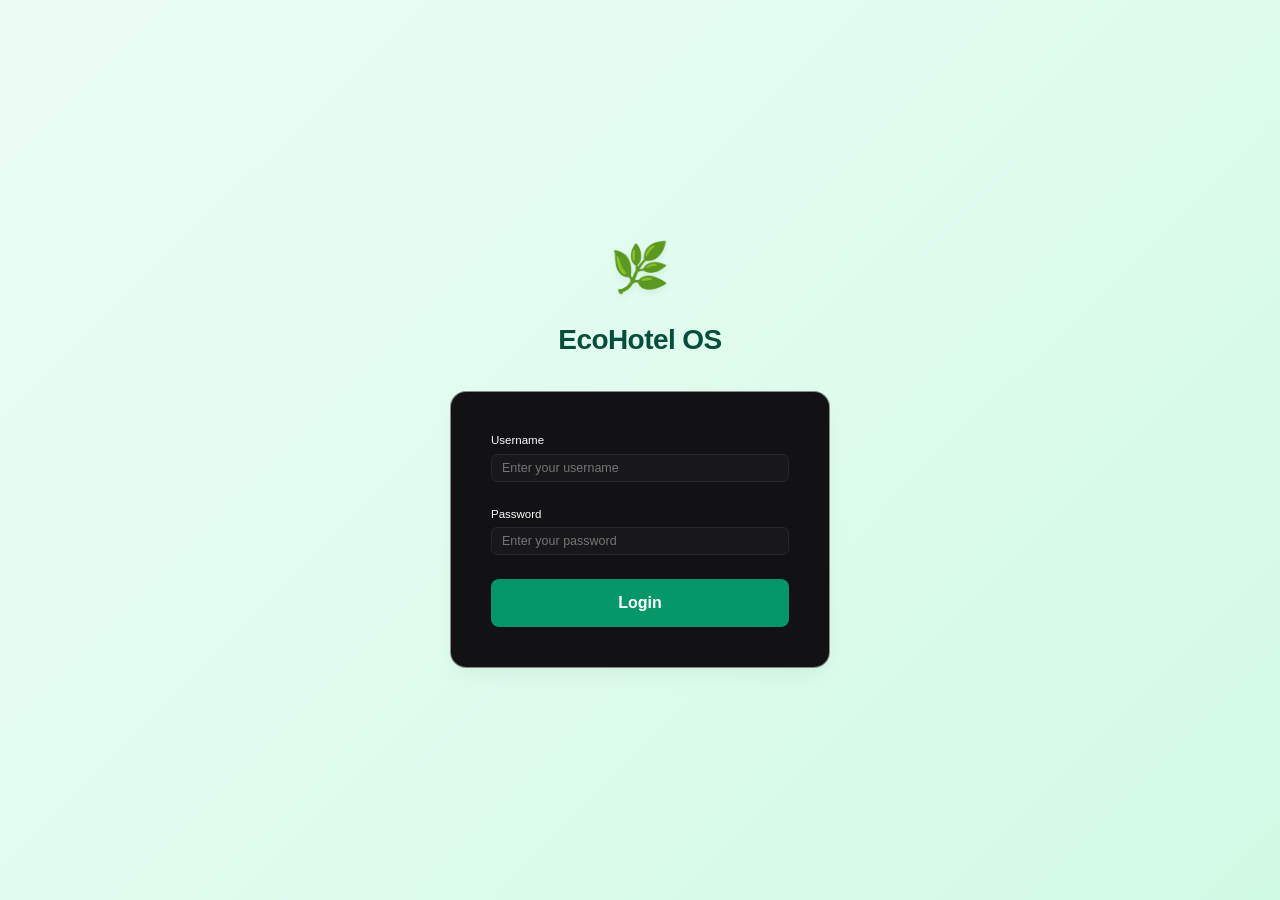
==== login.html @ 1adf992f "Add login page Username and password at initialData.js" ====
<!DOCTYPE html>
<html lang="en">
<head>
  <meta charset="UTF-8">
  <title>Login - EcoHotel OS</title>
  <meta name="viewport" content="width=device-width, initial-scale=1.0">
  <link rel="stylesheet" href="css/style.css">
  <style>
    body {
      display: flex;
      justify-content: center;
      align-items: center;
      height: 100vh;
      margin: 0;
      background: linear-gradient(135deg, #ecfdf5 0%, #d1fae5 100%);
      font-family: 'Inter', sans-serif;
    }
    .login-container {
      width: 100%;
      max-width: 420px;
      padding: 20px;
    }
    .login-header {
      text-align: center;
      margin-bottom: 30px;
    }
    .login-header .logo-icon {
      font-size: 48px;
      margin-bottom: 15px;
      display: inline-block;
      text-shadow: 0 4px 6px rgba(0,0,0,0.05);
    }
    .login-header h1 {
      font-size: 28px;
      font-weight: 700;
      color: #064e3b;
      margin-bottom: 8px;
      letter-spacing: -0.02em;
    }
    .login-header p {
      color: #047857;
      font-size: 15px;
      font-weight: 500;
    }
    .login-card {
      background: var(--bg-card, #ffffff);
      padding: 40px;
      border-radius: 16px;
      box-shadow: 0 10px 25px -5px rgba(0, 0, 0, 0.05), 0 8px 10px -6px rgba(0, 0, 0, 0.01);
      border: 1px solid rgba(255,255,255,0.5);
    }
    .form-group {
      margin-bottom: 24px;
    }
    .btn-login {
      height: 48px;
      font-size: 16px;
      font-weight: 600;
      border-radius: 8px;
      background: #059669;
      color: white;
      border: none;
      width: 100%;
      cursor: pointer;
      transition: background 0.2s;
    }
    .btn-login:hover {
      background: #047857;
    }
  </style>
</head>
<body>
  <div class="login-container">
    <div class="login-header">
      <div class="logo-icon">🌿</div>
      <h1>EcoHotel OS</h1>
    </div>
    <div class="login-card">
      <form id="login-form">
        <div class="form-group">
          <label class="form-label">Username</label>
          <input type="text" id="username" class="form-input" required placeholder="Enter your username">
        </div>
        <div class="form-group">
          <label class="form-label">Password</label>
          <input type="password" id="password" class="form-input" required placeholder="Enter your password">
        </div>
        <div id="error-msg" class="text-danger" style="margin-bottom: 15px; display: none;">Invalid credentials.</div>
        <button type="submit" class="btn-login">Login</button>
      </form>
    </div>
  </div>

  <script type="module">
    import { db } from './js/db/storage.js';

    document.getElementById('login-form').addEventListener('submit', (e) => {
      e.preventDefault();
      const userVal = document.getElementById('username').value.trim();
      const passVal = document.getElementById('password').value.trim();
      
      let users = db.get('users');
      
      // Fallback if browser cached the old initialData.js missing the users array
      if (!users || users.length === 0) {
        users = [
          { id: "USR-100", username: "admin", password: "password123", name: "Sarah Chen", role: "Operations Director", department: "Executive Board", avatar: "SC" },
          { id: "USR-101", username: "exec", password: "password123", name: "Kar Hang", role: "Sustainability Executive", department: "Executive Board", avatar: "KH" },
          { id: "USR-102", username: "tech", password: "password123", name: "Zhen Bang", role: "Tech Lead", department: "IT", avatar: "ZB" },
          { id: "USR-103", username: "fac", password: "password123", name: "Wan Ching", role: "Facilities Manager", department: "Engineering", avatar: "WC" },
          { id: "USR-104", username: "chef", password: "password123", name: "Sze Ping", role: "Head Chef", department: "F&B", avatar: "SP" },
          { id: "USR-105", username: "guest", password: "password123", name: "Simon Wong", role: "Guest", department: "Guest", avatar: "SW" }
        ];
      }
      
      const foundUser = users.find(u => u.username.toLowerCase() === userVal.toLowerCase() && u.password === passVal);

      if (foundUser) {
        localStorage.setItem('eco_session', foundUser.id);
        window.location.href = 'index.html';
      } else {
        document.getElementById('error-msg').style.display = 'block';
      }
    });
  </script>
</body>
</html>
---- css/style.css ----
/* ==========================================================================
   EcoHotel OS - Ultra-Minimalist Design System
   Aesthetic: Clean Swiss / Nordic Minimalist, High Legibility, Crisp Hairline Borders,
   Understated Typography, Ample Whitespace, Muted Semantic Accents.
   ========================================================================== */

:root {
  /* Light Minimalist Palette (Default) */
  --bg-app: #f9fafb;
  --bg-surface: #ffffff;
  --bg-card: #ffffff;
  --bg-card-hover: #f9fafb;
  --bg-card-subtle: #f4f4f5;
  --bg-input: #ffffff;
  --bg-glass: rgba(255, 255, 255, 0.95);
  
  --border-subtle: #e4e4e7;
  --border-medium: #d4d4d8;
  --border-focus: #18181b;
  --border-glass: #e4e4e7;
  
  --text-main: #18181b;
  --text-muted: #71717a;
  --text-light: #a1a1aa;
  --text-white: #ffffff;
  
  /* Muted Elegant Accents */
  --primary: #059669;          /* Minimal Forest Green */
  --primary-light: #ecfdf5;
  --primary-hover: #047857;
  
  --secondary: #0284c7;        /* Clean Slate Blue */
  --secondary-light: #f0f9ff;
  
  --warning: #d97706;          /* Muted Amber */
  --warning-light: #fffbeb;
  
  --danger: #e11d48;           /* Clean Rose Red */
  --danger-light: #fff1f2;
  
  --shadow-sm: 0 1px 2px 0 rgba(0, 0, 0, 0.03);
  --shadow-md: 0 1px 3px 0 rgba(0, 0, 0, 0.05), 0 1px 2px -1px rgba(0, 0, 0, 0.05);
  --shadow-lg: 0 4px 6px -1px rgba(0, 0, 0, 0.07), 0 2px 4px -2px rgba(0, 0, 0, 0.05);
  
  --radius-sm: 4px;
  --radius-md: 6px;
  --radius-lg: 8px;
  --radius-xl: 12px;
  --radius-full: 9999px;
  
  --font-family: 'Inter', -apple-system, BlinkMacSystemFont, "Segoe UI", Roboto, sans-serif;
  --font-mono: 'JetBrains Mono', ui-monospace, monospace;
}

/* Dark Minimalist Palette */
body:not(.theme-light), body.theme-dark {
  --bg-app: #09090b;
  --bg-surface: #121215;
  --bg-card: #121215;
  --bg-card-hover: #18181b;
  --bg-card-subtle: #18181b;
  --bg-input: #18181b;
  --bg-glass: rgba(18, 18, 21, 0.95);
  
  --border-subtle: #27272a;
  --border-medium: #3f3f46;
  --border-focus: #10b981;
  --border-glass: #27272a;
  
  --text-main: #fafafa;
  --text-muted: #a1a1aa;
  --text-light: #71717a;
  --text-white: #ffffff;
  
  --primary: #10b981;
  --primary-light: rgba(16, 185, 129, 0.12);
  --primary-hover: #059669;
  
  --secondary: #38bdf8;
  --secondary-light: rgba(56, 189, 248, 0.12);
  
  --warning: #fbbf24;
  --warning-light: rgba(251, 191, 36, 0.12);
  
  --danger: #fb7185;
  --danger-light: rgba(251, 113, 133, 0.12);
  
  --shadow-sm: 0 1px 2px rgba(0, 0, 0, 0.4);
  --shadow-md: 0 2px 4px rgba(0, 0, 0, 0.5);
  --shadow-lg: 0 4px 8px rgba(0, 0, 0, 0.6);
}

/* Base Reset */
*, *::before, *::after {
  box-sizing: border-box;
  margin: 0;
  padding: 0;
}

body {
  font-family: var(--font-family);
  background-color: var(--bg-app);
  color: var(--text-main);
  line-height: 1.5;
  font-size: 13.5px;
  -webkit-font-smoothing: antialiased;
  transition: background-color 0.2s ease, color 0.2s ease;
}

/* Clean Minimal Scrollbar */
::-webkit-scrollbar {
  width: 6px;
  height: 6px;
}
::-webkit-scrollbar-track {
  background: transparent;
}
::-webkit-scrollbar-thumb {
  background: var(--border-medium);
  border-radius: 3px;
}
::-webkit-scrollbar-thumb:hover {
  background: var(--text-muted);
}

/* Typography */
h1, h2, h3, h4, h5, h6 {
  font-weight: 600;
  color: var(--text-main);
  letter-spacing: -0.015em;
}

.text-primary { color: var(--primary) !important; }
.text-success { color: var(--primary) !important; }
.text-danger { color: var(--danger) !important; }
.text-warning { color: var(--warning) !important; }
.text-muted { color: var(--text-muted) !important; }
.font-bold { font-weight: 600; }
.font-lg { font-size: 15px; }
.font-mono { font-family: var(--font-mono); }
.strike { text-decoration: line-through; opacity: 0.5; }
.text-center { text-align: center; }

code {
  font-family: var(--font-mono);
  font-size: 11.5px;
  background: var(--bg-card-subtle);
  padding: 2px 5px;
  border-radius: var(--radius-sm);
  color: var(--text-main);
  border: 1px solid var(--border-subtle);
}

/* Header & Shell Navigation */
.app-header {
  background: var(--bg-surface);
  border-bottom: 1px solid var(--border-subtle);
  height: 56px;
  padding: 0 20px;
  display: flex;
  align-items: center;
  justify-content: space-between;
  position: sticky;
  top: 0;
  z-index: 50;
}

.header-left {
  display: flex;
  align-items: center;
  gap: 14px;
}

.brand-logo {
  display: flex;
  align-items: center;
  gap: 8px;
  cursor: pointer;
}

.logo-mark {
  font-size: 16px;
  background: var(--bg-card-subtle);
  width: 30px;
  height: 30px;
  display: flex;
  align-items: center;
  justify-content: center;
  border-radius: var(--radius-sm);
  border: 1px solid var(--border-subtle);
}

.brand-name {
  font-weight: 700;
  font-size: 14px;
  color: var(--text-main);
  line-height: 1.1;
  letter-spacing: -0.02em;
}

.brand-sub {
  font-size: 9.5px;
  font-weight: 600;
  color: var(--text-muted);
  text-transform: uppercase;
  letter-spacing: 0.05em;
}

.hotel-pill {
  display: flex;
  align-items: center;
  gap: 6px;
  background: var(--bg-card-subtle);
  padding: 4px 10px;
  border-radius: var(--radius-full);
  font-size: 11.5px;
  color: var(--text-muted);
  border: 1px solid var(--border-subtle);
}

.hotel-dot {
  width: 6px;
  height: 6px;
  background-color: var(--primary);
  border-radius: 50%;
}

.sim-clock-pill {
  display: flex;
  align-items: center;
  gap: 6px;
  background: var(--bg-card-subtle);
  padding: 3px 8px;
  border-radius: var(--radius-sm);
  border: 1px solid var(--border-subtle);
  font-size: 11.5px;
  font-family: var(--font-mono);
  color: var(--text-muted);
}

.sim-controls {
  display: flex;
  align-items: center;
  gap: 3px;
}

.sim-btn {
  background: var(--bg-surface);
  border: 1px solid var(--border-subtle);
  color: var(--text-muted);
  padding: 1px 5px;
  border-radius: var(--radius-sm);
  font-size: 9.5px;
  cursor: pointer;
  transition: all 0.15s;
}

.sim-btn:hover, .sim-btn.active {
  background: var(--text-main);
  border-color: var(--text-main);
  color: var(--bg-surface);
}

.header-right {
  display: flex;
  align-items: center;
  gap: 10px;
}

.role-selector-wrap {
  display: flex;
  align-items: center;
  gap: 6px;
}

.role-label {
  font-size: 11.5px;
  color: var(--text-muted);
}

.nav-alert-pill {
  display: flex;
  align-items: center;
  gap: 5px;
  background: var(--bg-card-subtle);
  border: 1px solid var(--border-subtle);
  padding: 4px 10px;
  border-radius: var(--radius-full);
  font-size: 11.5px;
  font-weight: 500;
  color: var(--text-muted);
  cursor: pointer;
  transition: all 0.15s;
}

.nav-alert-pill.has-alerts {
  background: var(--warning-light);
  border-color: var(--warning);
  color: var(--warning);
}

.theme-toggle-btn {
  background: var(--bg-card-subtle);
  border: 1px solid var(--border-subtle);
  color: var(--text-main);
  width: 30px;
  height: 30px;
  border-radius: var(--radius-sm);
  display: flex;
  align-items: center;
  justify-content: center;
  cursor: pointer;
  transition: all 0.15s;
  font-size: 13px;
}

.theme-toggle-btn:hover {
  background: var(--border-subtle);
}

/* Minimal Main Navigation Tab Bar */
.main-navbar {
  background: var(--bg-surface);
  border-bottom: 1px solid var(--border-subtle);
  padding: 0 20px;
  position: sticky;
  top: 56px;
  z-index: 40;
}

.nav-tabs-container {
  display: flex;
  gap: 4px;
  overflow-x: auto;
  scrollbar-width: none;
}
.nav-tabs-container::-webkit-scrollbar {
  display: none;
}

.nav-tab {
  background: transparent;
  border: none;
  border-bottom: 2px solid transparent;
  padding: 10px 14px;
  color: var(--text-muted);
  display: flex;
  align-items: center;
  gap: 8px;
  cursor: pointer;
  transition: all 0.15s;
  white-space: nowrap;
  font-size: 12.5px;
  font-weight: 500;
}

.nav-tab:hover {
  color: var(--text-main);
}

.nav-tab.active {
  color: var(--primary);
  border-bottom-color: var(--primary);
  font-weight: 600;
}

.tab-icon {
  font-size: 14px;
}

.tab-pic {
  font-size: 9.5px;
  background: var(--bg-card-subtle);
  padding: 1px 5px;
  border-radius: var(--radius-sm);
  color: var(--text-muted);
  border: 1px solid var(--border-subtle);
}

.nav-tab.active .tab-pic {
  background: var(--primary-light);
  color: var(--primary);
  border-color: transparent;
}

/* Main Layout & Minimal Cards */
.main-content {
  padding: 20px;
  max-width: 1440px;
  margin: 0 auto;
}

.module-view {
  display: flex;
  flex-direction: column;
  gap: 16px;
}

.view-header {
  display: flex;
  align-items: center;
  justify-content: space-between;
  flex-wrap: wrap;
  gap: 12px;
}

.view-title {
  font-size: 20px;
  font-weight: 700;
  color: var(--text-main);
  letter-spacing: -0.02em;
  margin: 2px 0;
}

.view-subtitle {
  font-size: 12px;
  color: var(--text-muted);
}

.header-actions {
  display: flex;
  align-items: center;
  gap: 8px;
  flex-wrap: wrap;
}

/* Grid System */
.grid {
  display: grid;
  gap: 14px;
}
.grid-2 { grid-template-columns: repeat(2, 1fr); }
.grid-3 { grid-template-columns: repeat(3, 1fr); }
.grid-4 { grid-template-columns: repeat(4, 1fr); }

@media (max-width: 1024px) {
  .grid-4 { grid-template-columns: repeat(2, 1fr); }
  .grid-3 { grid-template-columns: repeat(1, 1fr); }
}
@media (max-width: 768px) {
  .grid-2, .grid-4 { grid-template-columns: 1fr; }
}

/* Minimal Cards */
.card {
  background: var(--bg-card);
  border: 1px solid var(--border-subtle);
  border-radius: var(--radius-md);
  padding: 16px;
  box-shadow: var(--shadow-sm);
  display: flex;
  flex-direction: column;
}

.card-header {
  display: flex;
  align-items: flex-start;
  justify-content: space-between;
  margin-bottom: 12px;
  gap: 10px;
}

.card-title {
  font-size: 13.5px;
  font-weight: 600;
  color: var(--text-main);
}

.card-subtitle {
  font-size: 11.5px;
  color: var(--text-muted);
  margin-top: 1px;
}

/* KPI Cards - Clean & Understated */
.kpi-card {
  border: 1px solid var(--border-subtle);
}

.kpi-header {
  display: flex;
  align-items: center;
  justify-content: space-between;
  margin-bottom: 6px;
}

.kpi-label {
  font-size: 11px;
  font-weight: 600;
  text-transform: uppercase;
  color: var(--text-muted);
  letter-spacing: 0.04em;
}

.kpi-body {
  margin-bottom: 6px;
}

.kpi-value-lg {
  font-size: 24px;
  font-weight: 700;
  color: var(--text-main);
  line-height: 1.1;
  letter-spacing: -0.02em;
}

.kpi-unit {
  font-size: 12px;
  font-weight: 400;
  color: var(--text-muted);
}

.kpi-score-main {
  font-size: 30px;
  font-weight: 800;
  color: var(--primary);
  line-height: 1;
}

.kpi-score-denom {
  font-size: 14px;
  color: var(--text-muted);
  font-weight: 500;
}

.kpi-grade-text {
  font-size: 11.5px;
  font-weight: 600;
  color: var(--primary);
  margin-top: 2px;
}

.kpi-desc {
  font-size: 11.5px;
  color: var(--text-muted);
  margin-top: 2px;
}

.kpi-subtext {
  font-size: 10.5px;
  margin-top: auto;
}

/* Minimal Progress Bar */
.progress-bar-wrap {
  width: 100%;
  height: 4px;
  background: var(--bg-card-subtle);
  border-radius: var(--radius-full);
  overflow: hidden;
  margin-top: 6px;
}

.progress-bar {
  height: 100%;
  background: var(--primary);
  border-radius: var(--radius-full);
  transition: width 0.4s ease;
}

/* Clean Badges & Pills */
.badge {
  display: inline-flex;
  align-items: center;
  gap: 3px;
  padding: 2px 6px;
  border-radius: var(--radius-sm);
  font-size: 10.5px;
  font-weight: 500;
  line-height: 1.2;
}

.badge-primary { background: var(--primary-light); color: var(--primary); border: 1px solid transparent; }
.badge-secondary { background: var(--bg-card-subtle); color: var(--text-muted); border: 1px solid var(--border-subtle); }
.badge-success { background: var(--primary-light); color: var(--primary); }
.badge-warning { background: var(--warning-light); color: var(--warning); }
.badge-danger { background: var(--danger-light); color: var(--danger); }
.badge-info { background: var(--secondary-light); color: var(--secondary); }

/* Status Pills */
.status-pill {
  display: inline-flex;
  align-items: center;
  padding: 2px 7px;
  border-radius: var(--radius-sm);
  font-size: 11px;
  font-weight: 500;
}

.pill-skipped { background: var(--primary-light); color: var(--primary); }
.pill-active { background: var(--secondary-light); color: var(--secondary); }
.pill-light { background: var(--bg-card-subtle); color: var(--text-muted); }
.pill-assigned { background: var(--warning-light); color: var(--warning); }
.pill-progress { background: var(--secondary-light); color: var(--secondary); }
.pill-completed { background: var(--primary-light); color: var(--primary); }

.score-pill {
  padding: 2px 6px;
  border-radius: var(--radius-sm);
  font-weight: 600;
  font-size: 11.5px;
}
.pill-high { background: var(--primary-light); color: var(--primary); }
.pill-mid { background: var(--secondary-light); color: var(--secondary); }
.pill-low { background: var(--warning-light); color: var(--warning); }

/* Minimalist Clean Buttons */
.btn {
  display: inline-flex;
  align-items: center;
  justify-content: center;
  gap: 6px;
  padding: 6px 12px;
  border-radius: var(--radius-md);
  font-size: 12.5px;
  font-weight: 500;
  font-family: inherit;
  cursor: pointer;
  transition: all 0.15s ease;
  border: 1px solid transparent;
  text-decoration: none;
  line-height: 1.3;
}

.btn:active {
  transform: scale(0.98);
}

.btn-primary {
  background: var(--text-main);
  color: var(--bg-surface);
  border-color: var(--text-main);
}
.btn-primary:hover {
  opacity: 0.9;
}

.btn-secondary {
  background: var(--bg-card-subtle);
  color: var(--text-main);
  border-color: var(--border-subtle);
}
.btn-secondary:hover {
  background: var(--border-subtle);
}

.btn-outline {
  background: transparent;
  border-color: var(--border-medium);
  color: var(--text-main);
}
.btn-outline:hover {
  background: var(--bg-card-subtle);
  border-color: var(--text-main);
}

.btn-danger {
  background: var(--danger);
  color: #ffffff;
}
.btn-danger:hover {
  opacity: 0.9;
}

.btn-success {
  background: var(--primary);
  color: #ffffff;
}

.btn-xs {
  padding: 3px 6px;
  font-size: 11px;
  border-radius: var(--radius-sm);
}

.btn-sm {
  padding: 5px 10px;
  font-size: 12px;
}

.btn-block {
  width: 100%;
}

.btn-group-xs {
  display: flex;
  gap: 4px;
}

/* Minimal Forms & Inputs */
.form-group {
  margin-bottom: 12px;
  display: flex;
  flex-direction: column;
  gap: 4px;
}

.form-label {
  font-size: 11.5px;
  font-weight: 500;
  color: var(--text-main);
}

.form-input {
  background: var(--bg-input);
  border: 1px solid var(--border-subtle);
  border-radius: var(--radius-md);
  padding: 6px 10px;
  font-size: 12.5px;
  font-family: inherit;
  color: var(--text-main);
  transition: border-color 0.15s;
  outline: none;
  width: 100%;
}

.form-input:focus {
  border-color: var(--border-focus);
}

.form-input-sm {
  padding: 4px 8px;
  font-size: 11.5px;
}

.form-help {
  font-size: 10.5px;
  color: var(--text-muted);
}

.checkbox-label {
  display: flex;
  align-items: flex-start;
  gap: 6px;
  cursor: pointer;
  font-size: 12px;
}

/* Minimalist Tables */
.table-responsive {
  width: 100%;
  overflow-x: auto;
}

.data-table {
  width: 100%;
  border-collapse: collapse;
  text-align: left;
  font-size: 12.5px;
}

.data-table th {
  background: var(--bg-surface);
  padding: 8px 10px;
  font-size: 10.5px;
  font-weight: 600;
  text-transform: uppercase;
  letter-spacing: 0.03em;
  color: var(--text-muted);
  border-bottom: 1px solid var(--border-subtle);
  white-space: nowrap;
}

.data-table td {
  padding: 9px 10px;
  border-bottom: 1px solid var(--border-subtle);
  color: var(--text-main);
  vertical-align: middle;
}

.data-table tbody tr:hover {
  background: var(--bg-card-subtle);
}

.row-opted-out {
  opacity: 0.85;
}

/* Minimal Tab Pills */
.tab-pills {
  display: flex;
  gap: 2px;
  background: var(--bg-card-subtle);
  padding: 2px;
  border-radius: var(--radius-md);
  border: 1px solid var(--border-subtle);
}

.tab-btn {
  background: transparent;
  border: none;
  padding: 4px 8px;
  border-radius: var(--radius-sm);
  font-size: 11.5px;
  font-weight: 500;
  color: var(--text-muted);
  cursor: pointer;
  transition: all 0.15s;
}

.tab-btn:hover {
  color: var(--text-main);
}

.tab-btn.active {
  background: var(--bg-surface);
  color: var(--text-main);
  font-weight: 600;
  box-shadow: var(--shadow-sm);
}

/* Clean Alert Banners */
.alert-banner {
  display: flex;
  align-items: flex-start;
  gap: 10px;
  padding: 10px 14px;
  border-radius: var(--radius-md);
  border: 1px solid transparent;
  margin-bottom: 8px;
  font-size: 12.5px;
}

.alert-warning-strip {
  background: var(--warning-light);
  border-color: var(--warning);
  color: var(--warning);
}

.alert-tag {
  display: inline-block;
  background: var(--bg-surface);
  border: 1px solid var(--border-subtle);
  padding: 1px 5px;
  border-radius: var(--radius-sm);
  margin-right: 4px;
  font-size: 11px;
  font-weight: 600;
}

.alert-action-text {
  font-size: 11.5px;
  margin-top: 2px;
  color: var(--text-main);
}

/* Minimal Heatmap List */
.heatmap-list {
  display: flex;
  flex-direction: column;
  gap: 6px;
}

.heatmap-item {
  display: flex;
  align-items: center;
  justify-content: space-between;
  padding: 10px 12px;
  border-radius: var(--radius-md);
  background: var(--bg-card-subtle);
  border: 1px solid var(--border-subtle);
}

.heatmap-title-row {
  display: flex;
  align-items: center;
  gap: 6px;
  margin-bottom: 2px;
}

.heatmap-dept {
  font-weight: 600;
  font-size: 12.5px;
  color: var(--text-main);
}

.heatmap-meta {
  font-size: 10.5px;
  color: var(--text-muted);
}

.heatmap-metric-block {
  text-align: right;
}

.heatmap-val {
  font-weight: 600;
  font-size: 12.5px;
  color: var(--text-main);
}

.heatmap-variance {
  font-size: 10.5px;
  font-weight: 500;
}

/* Audit Stream */
.audit-stream {
  display: flex;
  flex-direction: column;
  gap: 8px;
  max-height: 380px;
  overflow-y: auto;
}

.audit-entry {
  display: flex;
  gap: 10px;
  padding: 8px 10px;
  border-radius: var(--radius-md);
  background: var(--bg-card-subtle);
  border: 1px solid var(--border-subtle);
}

.audit-icon {
  width: 22px;
  height: 22px;
  border-radius: var(--radius-sm);
  background: var(--bg-surface);
  border: 1px solid var(--border-subtle);
  color: var(--text-main);
  display: flex;
  align-items: center;
  justify-content: center;
  flex-shrink: 0;
  font-size: 11px;
}

.audit-content {
  flex: 1;
}

.audit-top {
  display: flex;
  align-items: center;
  justify-content: space-between;
  margin-bottom: 1px;
}

.audit-desc {
  font-size: 11.5px;
}

.audit-diff {
  font-weight: 600;
}

.audit-reason {
  font-size: 10.5px;
  margin-top: 2px;
}

/* Minimal PWA Phone Frame */
.pwa-split-layout {
  align-items: flex-start;
}

.mobile-phone-frame-wrap {
  display: flex;
  justify-content: center;
  position: sticky;
  top: 80px;
}

.phone-frame {
  width: 350px;
  height: 680px;
  background: var(--bg-surface);
  border-radius: 28px;
  border: 2px solid var(--border-medium);
  box-shadow: var(--shadow-md);
  position: relative;
  overflow: hidden;
  display: flex;
  flex-direction: column;
}

.phone-notch {
  width: 100px;
  height: 18px;
  background: var(--border-subtle);
  position: absolute;
  top: 0;
  left: 50%;
  transform: translateX(-50%);
  border-bottom-left-radius: 10px;
  border-bottom-right-radius: 10px;
  z-index: 30;
  display: flex;
  align-items: center;
  justify-content: center;
}

.phone-screen {
  flex: 1;
  background: var(--bg-app);
  overflow-y: auto;
  padding: 26px 14px 16px 14px;
  color: var(--text-main);
  display: flex;
  flex-direction: column;
  gap: 12px;
}

.pwa-header {
  display: flex;
  align-items: center;
  justify-content: space-between;
  padding-bottom: 8px;
  border-bottom: 1px solid var(--border-subtle);
}

.pwa-brand {
  display: flex;
  align-items: center;
  gap: 6px;
}

.pwa-hotel-title {
  font-size: 10.5px;
  font-weight: 700;
  letter-spacing: 0.03em;
  color: var(--text-main);
}

.pwa-room-sub {
  font-size: 10.5px;
  color: var(--text-muted);
}

.pwa-points-card {
  background: var(--bg-surface);
  border: 1px solid var(--border-subtle);
  border-radius: var(--radius-md);
  padding: 12px;
}

.pwa-points-header {
  display: flex;
  align-items: center;
  justify-content: space-between;
  font-size: 9.5px;
  font-weight: 600;
  color: var(--text-muted);
  letter-spacing: 0.04em;
}

.pwa-points-val {
  font-size: 26px;
  font-weight: 800;
  color: var(--text-main);
  margin: 2px 0;
}

.pts-unit {
  font-size: 12px;
  color: var(--primary);
  font-weight: 600;
}

.pwa-milestone-text {
  font-size: 10.5px;
  color: var(--text-muted);
}

.pwa-section-title {
  font-size: 9.5px;
  font-weight: 700;
  color: var(--text-muted);
  letter-spacing: 0.05em;
  text-transform: uppercase;
}

.pwa-form {
  display: flex;
  flex-direction: column;
  gap: 8px;
}

.pwa-option-card {
  display: flex;
  gap: 8px;
  padding: 10px;
  border-radius: var(--radius-md);
  background: var(--bg-surface);
  border: 1px solid var(--border-subtle);
  cursor: pointer;
  transition: border-color 0.15s;
}

.pwa-option-card:hover {
  border-color: var(--border-medium);
}

.pwa-option-card.selected {
  border-color: var(--primary);
  background: var(--primary-light);
}

.pwa-opt-body {
  flex: 1;
}

.pwa-opt-title-row {
  display: flex;
  align-items: center;
  justify-content: space-between;
  margin-bottom: 2px;
}

.pwa-opt-title-row strong {
  font-size: 11.5px;
}

.pwa-opt-body p {
  font-size: 10.5px;
  color: var(--text-muted);
  line-height: 1.3;
}

.pts-badge {
  font-size: 9.5px;
  font-weight: 700;
  background: var(--primary);
  color: #ffffff;
  padding: 1px 4px;
  border-radius: var(--radius-sm);
}

.pwa-towel-box {
  background: var(--bg-surface);
  padding: 8px;
  border-radius: var(--radius-md);
  border: 1px solid var(--border-subtle);
}

.pwa-voucher-stream {
  display: flex;
  flex-direction: column;
  gap: 6px;
}

.pwa-voucher-card {
  background: var(--bg-surface);
  border: 1px solid var(--border-subtle);
  border-radius: var(--radius-md);
  padding: 8px 10px;
}

.voucher-top {
  display: flex;
  align-items: center;
  justify-content: space-between;
}

.voucher-title {
  font-size: 11px;
  font-weight: 600;
  color: var(--text-main);
}

.voucher-desc {
  font-size: 10px;
  color: var(--text-muted);
  margin: 2px 0 4px 0;
}

.voucher-code-strip {
  display: flex;
  align-items: center;
  justify-content: space-between;
  background: var(--bg-card-subtle);
  padding: 3px 6px;
  border-radius: var(--radius-sm);
}

.voucher-code-strip code {
  font-weight: 700;
  color: var(--text-main);
}

.voucher-exp {
  font-size: 9px;
  color: var(--text-muted);
}

/* Modals */
.modal-backdrop {
  position: fixed;
  inset: 0;
  background: rgba(0, 0, 0, 0.4);
  backdrop-filter: blur(4px);
  -webkit-backdrop-filter: blur(4px);
  z-index: 100;
  display: flex;
  align-items: center;
  justify-content: center;
  padding: 16px;
}

.modal-card {
  background: var(--bg-surface);
  border: 1px solid var(--border-subtle);
  border-radius: var(--radius-lg);
  padding: 22px;
  width: 100%;
  max-width: 540px;
  box-shadow: var(--shadow-lg);
  max-height: 90vh;
  overflow-y: auto;
}

.modal-header {
  display: flex;
  align-items: center;
  justify-content: space-between;
  margin-bottom: 16px;
  padding-bottom: 10px;
  border-bottom: 1px solid var(--border-subtle);
}

.modal-title {
  font-size: 16px;
  font-weight: 700;
}

.modal-close {
  background: transparent;
  border: none;
  font-size: 20px;
  color: var(--text-muted);
  cursor: pointer;
  line-height: 1;
}

.modal-footer {
  display: flex;
  justify-content: flex-end;
  gap: 8px;
  margin-top: 18px;
  padding-top: 12px;
  border-top: 1px solid var(--border-subtle);
}

/* Toast Notifications */
.toast-container {
  position: fixed;
  bottom: 20px;
  right: 20px;
  z-index: 120;
  display: flex;
  flex-direction: column;
  gap: 8px;
  pointer-events: none;
}

.toast {
  pointer-events: auto;
  background: var(--bg-surface);
  border: 1px solid var(--border-subtle);
  border-radius: var(--radius-md);
  padding: 10px 14px;
  min-width: 280px;
  max-width: 420px;
  box-shadow: var(--shadow-md);
  display: flex;
  align-items: center;
  justify-content: space-between;
  gap: 10px;
  font-size: 12.5px;
  transition: all 0.2s;
}

.toast-close {
  background: transparent;
  border: none;
  color: var(--text-muted);
  cursor: pointer;
  font-size: 14px;
}

/* Radio Card Group */
.radio-card-group {
  display: grid;
  grid-template-columns: repeat(2, 1fr);
  gap: 8px;
}

.radio-card {
  border: 1px solid var(--border-subtle);
  border-radius: var(--radius-md);
  padding: 10px;
  background: var(--bg-surface);
  cursor: pointer;
  display: flex;
  align-items: flex-start;
  gap: 8px;
}

.radio-card input:checked + .radio-card-body strong {
  color: var(--primary);
}

.radio-card input:checked ~ * {
  border-color: var(--primary);
}

.radio-card-body strong {
  display: block;
  font-size: 12px;
  margin-bottom: 1px;
}

.radio-card-body p {
  font-size: 10.5px;
  color: var(--text-muted);
}

/* Code Blocks */
.code-block {
  background: var(--bg-card-subtle);
  color: var(--text-main);
  padding: 12px;
  border-radius: var(--radius-md);
  font-family: var(--font-mono);
  font-size: 11px;
  overflow-x: auto;
  max-height: 260px;
  border: 1px solid var(--border-subtle);
}

/* Fade In */
.fade-in {
  animation: fadeIn 0.15s ease;
}

@keyframes fadeIn {
  from { opacity: 0; }
  to { opacity: 1; }
}

/* Print Styles */
@media print {
  body {
    background: #ffffff !important;
    color: #000000 !important;
  }
  .app-header, .main-navbar, .header-actions, .toast-container, .modal-backdrop {
    display: none !important;
  }
  .main-content {
    padding: 0 !important;
    max-width: 100% !important;
  }
  .card {
    border: 1px solid #e4e4e7 !important;
    box-shadow: none !important;
    background: #ffffff !important;
  }
}
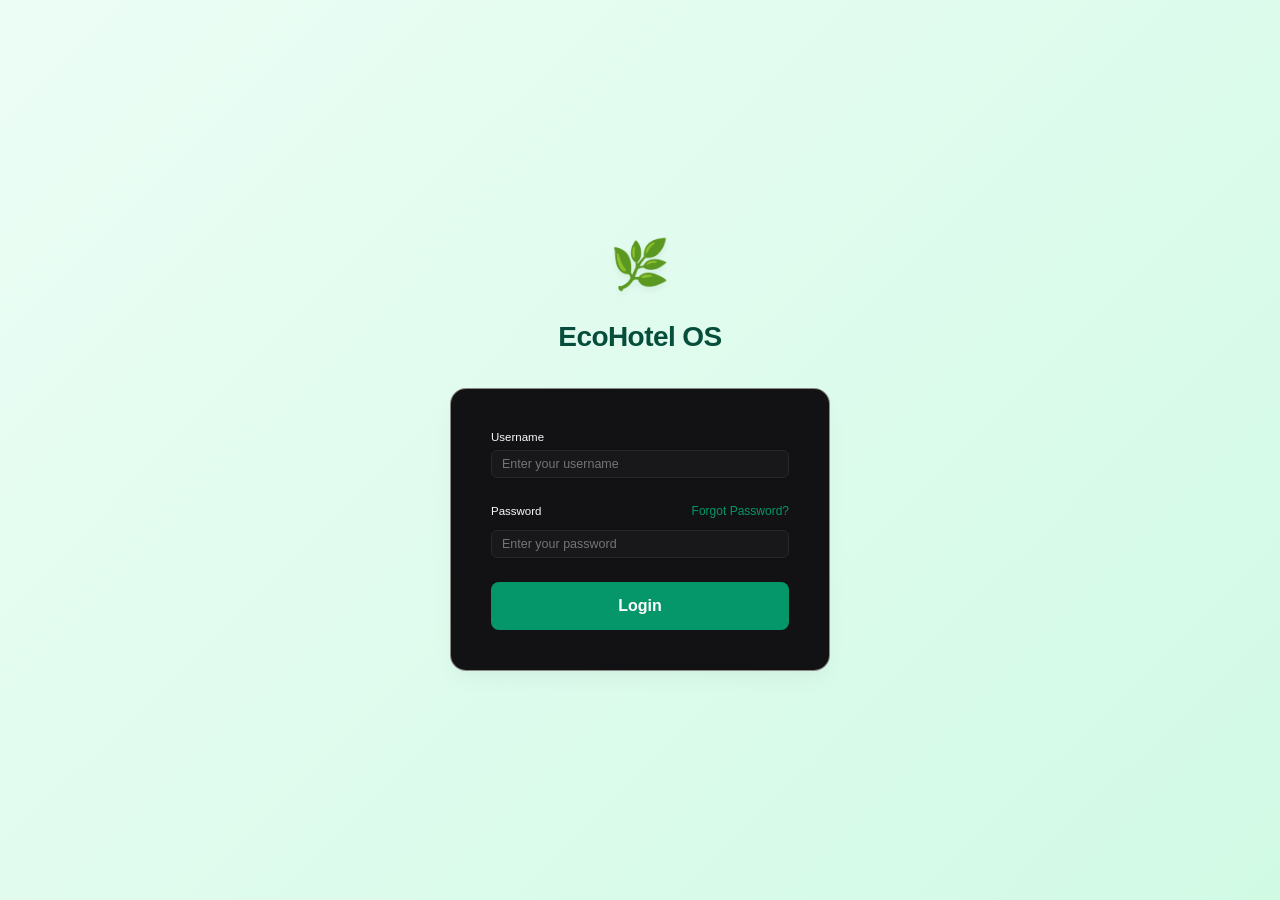
==== commit 49a84400: "Add profile page, reset password and etc" ====
--- a/login.html
+++ b/login.html
@@ -68,6 +68,8 @@
       background: #047857;
     }
   </style>
+
+  <link rel="icon" href="data:image/svg+xml,<svg xmlns='http://www.w3.org/2000/svg' viewBox='0 0 100 100'><text y='.9em' font-size='90'>🌿</text></svg>">
 </head>
 <body>
   <div class="login-container">
@@ -82,27 +84,63 @@
           <input type="text" id="username" class="form-input" required placeholder="Enter your username">
         </div>
         <div class="form-group">
-          <label class="form-label">Password</label>
+          <div style="display: flex; justify-content: space-between; align-items: center; margin-bottom: 6px;">
+            <label class="form-label" style="margin-bottom: 0;">Password</label>
+            <a href="#" id="link-forgot-password" style="font-size: 12px; color: #059669; text-decoration: none; font-weight: 500;">Forgot Password?</a>
+          </div>
           <input type="password" id="password" class="form-input" required placeholder="Enter your password">
         </div>
-        <div id="error-msg" class="text-danger" style="margin-bottom: 15px; display: none;">Invalid credentials.</div>
+        <div id="error-msg" class="text-danger" style="margin-bottom: 15px; display: none; color: #dc2626; font-size: 13px; font-weight: 500;">Invalid username or password</div>
         <button type="submit" class="btn-login">Login</button>
       </form>
     </div>
   </div>
 
+  <!-- Password Reset Protocol Modal (UC4 Step 6) -->
+  <div id="reset-modal" style="display: none; position: fixed; inset: 0; background: rgba(0,0,0,0.5); z-index: 999; align-items: center; justify-content: center; padding: 20px;">
+    <div style="background: white; border-radius: 16px; padding: 30px; width: 100%; max-width: 400px; box-shadow: 0 20px 25px -5px rgba(0,0,0,0.1);">
+      <div style="display: flex; justify-content: space-between; align-items: center; margin-bottom: 16px;">
+        <h3 style="margin: 0; font-size: 18px; color: #0f172a; font-weight: 700;">Reset Password</h3>
+        <button id="btn-close-reset" style="background: none; border: none; font-size: 20px; cursor: pointer; color: #64748b;">&times;</button>
+      </div>
+      <p style="font-size: 13px; color: #64748b; margin-top: 0; margin-bottom: 18px;">
+        Enter your employee username or corporate email to initiate the secure recovery protocol.
+      </p>
+      <form id="reset-form">
+        <div class="form-group" style="margin-bottom: 16px;">
+          <label class="form-label" style="font-size: 13px; font-weight: 600; color: #334155;">Corporate Email or Username</label>
+          <input type="text" id="reset-identity" class="form-input" required placeholder="e.g. chef@ecohotel.com or chef" style="width: 100%; padding: 10px; border: 1px solid #cbd5e1; border-radius: 8px;">
+        </div>
+        <div class="form-group" style="margin-bottom: 16px;">
+          <label class="form-label" style="font-size: 13px; font-weight: 600; color: #334155;">New Password</label>
+          <input type="password" id="reset-new-pass" class="form-input" required placeholder="Enter new password (min 6 chars)" minlength="6" style="width: 100%; padding: 10px; border: 1px solid #cbd5e1; border-radius: 8px;">
+        </div>
+        <div id="reset-status" style="display: none; font-size: 12.5px; margin-bottom: 14px;"></div>
+        <div style="display: flex; gap: 8px; justify-content: flex-end;">
+          <button type="button" id="btn-cancel-reset" style="padding: 9px 16px; border: 1px solid #cbd5e1; background: white; border-radius: 8px; cursor: pointer; font-size: 13px;">Cancel</button>
+          <button type="submit" style="padding: 9px 16px; background: #059669; color: white; border: none; border-radius: 8px; cursor: pointer; font-weight: 600; font-size: 13px;">Update Password</button>
+        </div>
+      </form>
+    </div>
+  </div>
+
   <script type="module">
     import { db } from './js/db/storage.js';
 
-    document.getElementById('login-form').addEventListener('submit', (e) => {
+    const loginForm = document.getElementById('login-form');
+    const usernameInput = document.getElementById('username');
+    const passwordInput = document.getElementById('password');
+    const errorMsg = document.getElementById('error-msg');
+
+    // Standard Credentials Login (UC4 Step 1-4, Alternative Flow A1)
+    loginForm.addEventListener('submit', (e) => {
       e.preventDefault();
-      const userVal = document.getElementById('username').value.trim();
-      const passVal = document.getElementById('password').value.trim();
-      
-      let users = db.get('users');
-      
-      // Fallback if browser cached the old initialData.js missing the users array
-      if (!users || users.length === 0) {
+      const userVal = usernameInput.value.trim();
+      const passVal = passwordInput.value.trim();
+      
+      let users = db.get('users') || [];
+      
+      if (users.length === 0) {
         users = [
           { id: "USR-100", username: "admin", password: "password123", name: "Sarah Chen", role: "Operations Director", department: "Executive Board", avatar: "SC" },
           { id: "USR-101", username: "exec", password: "password123", name: "Kar Hang", role: "Sustainability Executive", department: "Executive Board", avatar: "KH" },
@@ -116,12 +154,66 @@
       const foundUser = users.find(u => u.username.toLowerCase() === userVal.toLowerCase() && u.password === passVal);
 
       if (foundUser) {
+        errorMsg.style.display = 'none';
         localStorage.setItem('eco_session', foundUser.id);
         window.location.href = 'index.html';
       } else {
-        document.getElementById('error-msg').style.display = 'block';
+        // UC4 Alternative Flow A1 Step 4:
+        // System displays "Invalid username or password" error, clears the password field, and remains on login screen
+        errorMsg.textContent = 'Invalid username or password';
+        errorMsg.style.display = 'block';
+        passwordInput.value = '';
+        passwordInput.focus();
       }
     });
+
+
+    // Password Reset Protocol (UC4 Step 6 / FR_10)
+    const resetModal = document.getElementById('reset-modal');
+    const resetForm = document.getElementById('reset-form');
+    const resetStatus = document.getElementById('reset-status');
+    const linkForgot = document.getElementById('link-forgot-password');
+    const btnCloseReset = document.getElementById('btn-close-reset');
+    const btnCancelReset = document.getElementById('btn-cancel-reset');
+
+    linkForgot.onclick = (e) => {
+      e.preventDefault();
+      resetModal.style.display = 'flex';
+      resetStatus.style.display = 'none';
+      document.getElementById('reset-identity').value = usernameInput.value || '';
+    };
+
+    const closeReset = () => { resetModal.style.display = 'none'; };
+    btnCloseReset.onclick = closeReset;
+    btnCancelReset.onclick = closeReset;
+
+    resetForm.onsubmit = (e) => {
+      e.preventDefault();
+      const identity = document.getElementById('reset-identity').value.trim();
+      const newPass = document.getElementById('reset-new-pass').value.trim();
+      
+      let users = db.get('users') || [];
+      const userIdx = users.findIndex(u => u.username.toLowerCase() === identity.toLowerCase() || u.name.toLowerCase() === identity.toLowerCase());
+
+      if (userIdx !== -1) {
+        users[userIdx].password = newPass;
+        db.saveDatabase();
+        resetStatus.style.display = 'block';
+        resetStatus.style.color = '#059669';
+        resetStatus.textContent = '✓ Password updated successfully! You can now log in.';
+        setTimeout(() => {
+          closeReset();
+          usernameInput.value = users[userIdx].username;
+          passwordInput.value = '';
+          passwordInput.focus();
+        }, 1200);
+      } else {
+        resetStatus.style.display = 'block';
+        resetStatus.style.color = '#dc2626';
+        resetStatus.textContent = 'Account not found. Please verify your employee username.';
+      }
+    };
   </script>
 </body>
 </html>
+
--- a/css/style.css
+++ b/css/style.css
@@ -5,42 +5,43 @@
    ========================================================================== */
 
 :root {
-  /* Light Minimalist Palette (Default) */
-  --bg-app: #f9fafb;
+  /* Neutral Monochromatic Enterprise SaaS Palette (Linear / Vercel style) */
+  --bg-app: #fafafa;
   --bg-surface: #ffffff;
   --bg-card: #ffffff;
   --bg-card-hover: #f9fafb;
-  --bg-card-subtle: #f4f4f5;
+  --bg-card-subtle: #f4f5f7;
   --bg-input: #ffffff;
   --bg-glass: rgba(255, 255, 255, 0.95);
   
-  --border-subtle: #e4e4e7;
-  --border-medium: #d4d4d8;
-  --border-focus: #18181b;
-  --border-glass: #e4e4e7;
+  --border-subtle: #e5e7eb;
+  --border-medium: #d1d5db;
+  --border-focus: #059669;
+  --border-glass: #e5e7eb;
   
-  --text-main: #18181b;
-  --text-muted: #71717a;
-  --text-light: #a1a1aa;
+  --text-main: #111827;
+  --text-muted: #6b7280;
+  --text-light: #9ca3af;
   --text-white: #ffffff;
   
-  /* Muted Elegant Accents */
-  --primary: #059669;          /* Minimal Forest Green */
+  /* Primary Accent: Emerald / Slate */
+  --primary: #059669;
   --primary-light: #ecfdf5;
   --primary-hover: #047857;
   
-  --secondary: #0284c7;        /* Clean Slate Blue */
-  --secondary-light: #f0f9ff;
+  --secondary: #475569;
+  --secondary-light: #f1f5f9;
   
-  --warning: #d97706;          /* Muted Amber */
+  /* Strict Semantic Alerts */
+  --warning: #d97706;
   --warning-light: #fffbeb;
   
-  --danger: #e11d48;           /* Clean Rose Red */
+  --danger: #e11d48;
   --danger-light: #fff1f2;
   
-  --shadow-sm: 0 1px 2px 0 rgba(0, 0, 0, 0.03);
-  --shadow-md: 0 1px 3px 0 rgba(0, 0, 0, 0.05), 0 1px 2px -1px rgba(0, 0, 0, 0.05);
-  --shadow-lg: 0 4px 6px -1px rgba(0, 0, 0, 0.07), 0 2px 4px -2px rgba(0, 0, 0, 0.05);
+  --shadow-sm: 0 1px 2px 0 rgba(0, 0, 0, 0.04);
+  --shadow-md: 0 1px 3px 0 rgba(0, 0, 0, 0.06), 0 1px 2px -1px rgba(0, 0, 0, 0.04);
+  --shadow-lg: 0 4px 6px -1px rgba(0, 0, 0, 0.07), 0 2px 4px -2px rgba(0, 0, 0, 0.04);
   
   --radius-sm: 4px;
   --radius-md: 6px;
@@ -52,8 +53,9 @@
   --font-mono: 'JetBrains Mono', ui-monospace, monospace;
 }
 
-/* Dark Minimalist Palette */
-body:not(.theme-light), body.theme-dark {
+/* Optional Dark Minimalist Palette (strictly on .theme-dark) */
+html.theme-dark,
+body.theme-dark {
   --bg-app: #09090b;
   --bg-surface: #121215;
   --bg-card: #121215;
@@ -67,17 +69,17 @@
   --border-focus: #10b981;
   --border-glass: #27272a;
   
-  --text-main: #fafafa;
-  --text-muted: #a1a1aa;
-  --text-light: #71717a;
+  --text-main: #f9fafb;
+  --text-muted: #9ca3af;
+  --text-light: #6b7280;
   --text-white: #ffffff;
   
   --primary: #10b981;
   --primary-light: rgba(16, 185, 129, 0.12);
   --primary-hover: #059669;
   
-  --secondary: #38bdf8;
-  --secondary-light: rgba(56, 189, 248, 0.12);
+  --secondary: #94a3b8;
+  --secondary-light: rgba(148, 163, 184, 0.12);
   
   --warning: #fbbf24;
   --warning-light: rgba(251, 191, 36, 0.12);
@@ -225,40 +227,32 @@
   border-radius: 50%;
 }
 
-.sim-clock-pill {
-  display: flex;
-  align-items: center;
-  gap: 6px;
-  background: var(--bg-card-subtle);
-  padding: 3px 8px;
-  border-radius: var(--radius-sm);
+.live-clock-pill {
+  display: flex;
+  align-items: center;
+  gap: 8px;
+  background: var(--bg-card-subtle);
+  padding: 5px 12px;
+  border-radius: var(--radius-full);
   border: 1px solid var(--border-subtle);
   font-size: 11.5px;
   font-family: var(--font-mono);
   color: var(--text-muted);
 }
 
-.sim-controls {
-  display: flex;
-  align-items: center;
-  gap: 3px;
-}
-
-.sim-btn {
-  background: var(--bg-surface);
-  border: 1px solid var(--border-subtle);
-  color: var(--text-muted);
-  padding: 1px 5px;
-  border-radius: var(--radius-sm);
-  font-size: 9.5px;
-  cursor: pointer;
-  transition: all 0.15s;
-}
-
-.sim-btn:hover, .sim-btn.active {
-  background: var(--text-main);
-  border-color: var(--text-main);
-  color: var(--bg-surface);
+.live-clock-pill .clock-dot {
+  width: 7px;
+  height: 7px;
+  background: var(--primary);
+  border-radius: 50%;
+  box-shadow: 0 0 6px var(--primary);
+  display: inline-block;
+  animation: pulse-dot 2.5s infinite ease-in-out;
+}
+
+@keyframes pulse-dot {
+  0%, 100% { opacity: 1; transform: scale(1); }
+  50% { opacity: 0.4; transform: scale(0.85); }
 }
 
 .header-right {
@@ -318,60 +312,63 @@
   background: var(--border-subtle);
 }
 
-/* Minimal Main Navigation Tab Bar */
+/* Minimal Main Navigation Tab Bar - Evenly Distributed 5-Column Grid */
 .main-navbar {
   background: var(--bg-surface);
   border-bottom: 1px solid var(--border-subtle);
-  padding: 0 20px;
+  padding: 0 32px;
   position: sticky;
   top: 56px;
   z-index: 40;
 }
 
 .nav-tabs-container {
-  display: flex;
-  gap: 4px;
-  overflow-x: auto;
-  scrollbar-width: none;
-}
-.nav-tabs-container::-webkit-scrollbar {
-  display: none;
+  display: grid;
+  grid-template-columns: repeat(5, 1fr);
+  gap: 8px;
+  width: 100%;
+  max-width: 1760px;
+  margin: 0 auto;
 }
 
 .nav-tab {
   background: transparent;
   border: none;
   border-bottom: 2px solid transparent;
-  padding: 10px 14px;
-  color: var(--text-muted);
-  display: flex;
-  align-items: center;
-  gap: 8px;
+  padding: 13px 16px;
+  color: var(--text-muted);
+  display: flex;
+  align-items: center;
+  justify-content: center;
+  gap: 10px;
   cursor: pointer;
-  transition: all 0.15s;
+  transition: all 0.15s ease;
   white-space: nowrap;
-  font-size: 12.5px;
+  font-size: 13.5px;
   font-weight: 500;
+  border-radius: var(--radius-md) var(--radius-md) 0 0;
 }
 
 .nav-tab:hover {
   color: var(--text-main);
+  background: rgba(0, 0, 0, 0.02);
 }
 
 .nav-tab.active {
   color: var(--primary);
   border-bottom-color: var(--primary);
   font-weight: 600;
+  background: var(--primary-light);
 }
 
 .tab-icon {
-  font-size: 14px;
+  font-size: 16px;
 }
 
 .tab-pic {
-  font-size: 9.5px;
-  background: var(--bg-card-subtle);
-  padding: 1px 5px;
+  font-size: 10px;
+  background: var(--bg-card-subtle);
+  padding: 2px 6px;
   border-radius: var(--radius-sm);
   color: var(--text-muted);
   border: 1px solid var(--border-subtle);
@@ -385,15 +382,17 @@
 
 /* Main Layout & Minimal Cards */
 .main-content {
-  padding: 20px;
-  max-width: 1440px;
+  padding: 24px 32px;
+  max-width: 1760px;
   margin: 0 auto;
+  width: 100%;
 }
 
 .module-view {
   display: flex;
   flex-direction: column;
-  gap: 16px;
+  gap: 24px;
+  width: 100%;
 }
 
 .view-header {
@@ -401,52 +400,55 @@
   align-items: center;
   justify-content: space-between;
   flex-wrap: wrap;
+  gap: 16px;
+}
+
+.view-title {
+  font-size: 22px;
+  font-weight: 600;
+  color: var(--text-main);
+  letter-spacing: -0.02em;
+  margin: 0;
+}
+
+.view-subtitle {
+  font-size: 13.5px;
+  color: var(--text-muted);
+  margin-top: 3px;
+}
+
+.header-actions {
+  display: flex;
+  align-items: center;
   gap: 12px;
-}
-
-.view-title {
-  font-size: 20px;
-  font-weight: 700;
-  color: var(--text-main);
-  letter-spacing: -0.02em;
-  margin: 2px 0;
-}
-
-.view-subtitle {
-  font-size: 12px;
-  color: var(--text-muted);
-}
-
-.header-actions {
-  display: flex;
-  align-items: center;
-  gap: 8px;
   flex-wrap: wrap;
 }
 
-/* Grid System */
+/* Grid System - Consistent 8pt Grid */
 .grid {
   display: grid;
-  gap: 14px;
+  gap: 20px;
+  width: 100%;
 }
 .grid-2 { grid-template-columns: repeat(2, 1fr); }
 .grid-3 { grid-template-columns: repeat(3, 1fr); }
 .grid-4 { grid-template-columns: repeat(4, 1fr); }
 
-@media (max-width: 1024px) {
+@media (max-width: 1200px) {
   .grid-4 { grid-template-columns: repeat(2, 1fr); }
   .grid-3 { grid-template-columns: repeat(1, 1fr); }
 }
 @media (max-width: 768px) {
   .grid-2, .grid-4 { grid-template-columns: 1fr; }
+  .nav-tabs-container { grid-template-columns: 1fr; }
 }
 
 /* Minimal Cards */
 .card {
   background: var(--bg-card);
   border: 1px solid var(--border-subtle);
-  border-radius: var(--radius-md);
-  padding: 16px;
+  border-radius: var(--radius-lg);
+  padding: 22px 24px;
   box-shadow: var(--shadow-sm);
   display: flex;
   flex-direction: column;
@@ -454,50 +456,62 @@
 
 .card-header {
   display: flex;
-  align-items: flex-start;
+  align-items: center;
   justify-content: space-between;
-  margin-bottom: 12px;
-  gap: 10px;
+  margin-bottom: 16px;
+  gap: 16px;
+  flex-wrap: wrap;
 }
 
 .card-title {
-  font-size: 13.5px;
+  font-size: 15px;
   font-weight: 600;
   color: var(--text-main);
 }
 
 .card-subtitle {
-  font-size: 11.5px;
-  color: var(--text-muted);
-  margin-top: 1px;
-}
-
-/* KPI Cards - Clean & Understated */
+  font-size: 12.5px;
+  color: var(--text-muted);
+  margin-top: 2px;
+}
+
+/* KPI Cards - Linear / Vercel: [Muted Small Label] -> [Prominent Value] -> [Single Trend Indicator] */
 .kpi-card {
-  border: 1px solid var(--border-subtle);
+  background: var(--bg-card);
+  border: 1px solid var(--border-subtle);
+  border-radius: var(--radius-lg);
+  padding: 22px 24px;
+  display: flex;
+  flex-direction: column;
+  gap: 6px;
+  box-shadow: var(--shadow-sm);
+  justify-content: space-between;
+  min-height: 120px;
 }
 
 .kpi-header {
   display: flex;
   align-items: center;
   justify-content: space-between;
-  margin-bottom: 6px;
 }
 
 .kpi-label {
-  font-size: 11px;
-  font-weight: 600;
-  text-transform: uppercase;
-  color: var(--text-muted);
-  letter-spacing: 0.04em;
+  font-size: 12px;
+  font-weight: 500;
+  color: var(--text-muted);
+  letter-spacing: normal;
+  text-transform: none;
 }
 
 .kpi-body {
-  margin-bottom: 6px;
+  display: flex;
+  flex-direction: column;
+  gap: 4px;
+  margin-top: 4px;
 }
 
 .kpi-value-lg {
-  font-size: 24px;
+  font-size: 32px;
   font-weight: 700;
   color: var(--text-main);
   line-height: 1.1;
@@ -505,50 +519,58 @@
 }
 
 .kpi-unit {
-  font-size: 12px;
+  font-size: 14px;
   font-weight: 400;
   color: var(--text-muted);
+  margin-left: 6px;
 }
 
 .kpi-score-main {
-  font-size: 30px;
-  font-weight: 800;
+  font-size: 36px;
+  font-weight: 700;
   color: var(--primary);
-  line-height: 1;
+  line-height: 1.1;
+  letter-spacing: -0.02em;
 }
 
 .kpi-score-denom {
   font-size: 14px;
   color: var(--text-muted);
+  font-weight: 400;
+}
+
+.kpi-trend {
+  font-size: 13px;
   font-weight: 500;
-}
-
-.kpi-grade-text {
-  font-size: 11.5px;
-  font-weight: 600;
-  color: var(--primary);
-  margin-top: 2px;
-}
+  display: inline-flex;
+  align-items: center;
+  gap: 6px;
+  margin-top: 4px;
+}
+.kpi-trend.positive { color: var(--primary); }
+.kpi-trend.negative { color: var(--danger); }
+.kpi-trend.neutral { color: var(--text-muted); }
 
 .kpi-desc {
-  font-size: 11.5px;
-  color: var(--text-muted);
-  margin-top: 2px;
+  font-size: 13px;
+  color: var(--text-muted);
+  margin-top: 4px;
 }
 
 .kpi-subtext {
-  font-size: 10.5px;
+  font-size: 12px;
+  color: var(--text-muted);
   margin-top: auto;
 }
 
 /* Minimal Progress Bar */
 .progress-bar-wrap {
   width: 100%;
-  height: 4px;
+  height: 5px;
   background: var(--bg-card-subtle);
   border-radius: var(--radius-full);
   overflow: hidden;
-  margin-top: 6px;
+  margin-top: 8px;
 }
 
 .progress-bar {
@@ -562,10 +584,10 @@
 .badge {
   display: inline-flex;
   align-items: center;
-  gap: 3px;
-  padding: 2px 6px;
+  gap: 4px;
+  padding: 3px 8px;
   border-radius: var(--radius-sm);
-  font-size: 10.5px;
+  font-size: 11.5px;
   font-weight: 500;
   line-height: 1.2;
 }
@@ -581,9 +603,9 @@
 .status-pill {
   display: inline-flex;
   align-items: center;
-  padding: 2px 7px;
+  padding: 3px 9px;
   border-radius: var(--radius-sm);
-  font-size: 11px;
+  font-size: 12px;
   font-weight: 500;
 }
 
@@ -595,24 +617,24 @@
 .pill-completed { background: var(--primary-light); color: var(--primary); }
 
 .score-pill {
-  padding: 2px 6px;
+  padding: 3px 8px;
   border-radius: var(--radius-sm);
   font-weight: 600;
-  font-size: 11.5px;
+  font-size: 12px;
 }
 .pill-high { background: var(--primary-light); color: var(--primary); }
 .pill-mid { background: var(--secondary-light); color: var(--secondary); }
 .pill-low { background: var(--warning-light); color: var(--warning); }
 
-/* Minimalist Clean Buttons */
+/* Minimalist Clean Buttons - Scaled up for Desktop Comfort */
 .btn {
   display: inline-flex;
   align-items: center;
   justify-content: center;
-  gap: 6px;
-  padding: 6px 12px;
+  gap: 8px;
+  padding: 9px 18px;
   border-radius: var(--radius-md);
-  font-size: 12.5px;
+  font-size: 13.5px;
   font-weight: 500;
   font-family: inherit;
   cursor: pointer;
@@ -620,6 +642,7 @@
   border: 1px solid transparent;
   text-decoration: none;
   line-height: 1.3;
+  min-height: 40px;
 }
 
 .btn:active {
@@ -668,14 +691,16 @@
 }
 
 .btn-xs {
-  padding: 3px 6px;
-  font-size: 11px;
+  padding: 4px 10px;
+  font-size: 12px;
+  min-height: 28px;
   border-radius: var(--radius-sm);
 }
 
 .btn-sm {
-  padding: 5px 10px;
-  font-size: 12px;
+  padding: 7px 14px;
+  font-size: 13px;
+  min-height: 36px;
 }
 
 .btn-block {
@@ -684,7 +709,7 @@
 
 .btn-group-xs {
   display: flex;
-  gap: 4px;
+  gap: 6px;
 }
 
 /* Minimal Forms & Inputs */
@@ -736,7 +761,7 @@
   font-size: 12px;
 }
 
-/* Minimalist Tables */
+/* Minimalist Tables - Linear / Vercel Enterprise Style */
 .table-responsive {
   width: 100%;
   overflow-x: auto;
@@ -746,67 +771,187 @@
   width: 100%;
   border-collapse: collapse;
   text-align: left;
+  font-size: 13px;
+}
+
+.data-table th {
+  background: var(--bg-card);
+  padding: 12px 18px;
   font-size: 12.5px;
-}
-
-.data-table th {
-  background: var(--bg-surface);
-  padding: 8px 10px;
-  font-size: 10.5px;
-  font-weight: 600;
-  text-transform: uppercase;
-  letter-spacing: 0.03em;
+  font-weight: 500;
   color: var(--text-muted);
   border-bottom: 1px solid var(--border-subtle);
   white-space: nowrap;
 }
 
 .data-table td {
-  padding: 9px 10px;
+  padding: 14px 18px;
   border-bottom: 1px solid var(--border-subtle);
   color: var(--text-main);
   vertical-align: middle;
+  font-size: 13.5px;
+}
+
+.data-table tbody tr {
+  transition: background-color 0.15s ease;
 }
 
 .data-table tbody tr:hover {
-  background: var(--bg-card-subtle);
+  background: var(--bg-card-hover);
+}
+
+/* Flush column alignments */
+.data-table th.col-number,
+.data-table td.col-number,
+.text-right {
+  text-align: right !important;
+  font-variant-numeric: tabular-nums;
+}
+
+.data-table th.col-center,
+.data-table td.col-center,
+.text-center {
+  text-align: center !important;
+}
+
+.data-table th.col-action,
+.data-table td.col-action {
+  text-align: right;
+  width: 90px;
+}
+
+/* Row-hover action buttons: hidden by default, visible on row hover */
+.row-action-hover {
+  opacity: 0;
+  transition: opacity 0.15s ease;
+}
+
+.data-table tr:hover .row-action-hover,
+.streamlined-item:hover .row-action-hover {
+  opacity: 1;
+}
+
+/* Minimal Status Dot Indicator */
+.status-dot-wrap {
+  display: inline-flex;
+  align-items: center;
+  gap: 6px;
+  font-size: 12px;
+  font-weight: 500;
+  color: var(--text-main);
+}
+
+.status-dot {
+  width: 6px;
+  height: 6px;
+  border-radius: 50%;
+  flex-shrink: 0;
+}
+.status-dot.success { background-color: var(--primary); }
+.status-dot.warning { background-color: var(--warning); }
+.status-dot.danger { background-color: var(--danger); }
+.status-dot.neutral { background-color: var(--text-light); }
+
+/* Streamlined Data List (Replaces Dense Bulky Grids) */
+.streamlined-list {
+  display: flex;
+  flex-direction: column;
+}
+
+.streamlined-item {
+  display: flex;
+  align-items: center;
+  justify-content: space-between;
+  padding: 12px 14px;
+  border-bottom: 1px solid var(--border-subtle);
+  transition: background-color 0.15s ease;
+  font-size: 13px;
+  cursor: pointer;
+}
+
+.streamlined-item:last-child {
+  border-bottom: none;
+}
+
+.streamlined-item:hover {
+  background-color: var(--bg-card-hover);
 }
 
 .row-opted-out {
   opacity: 0.85;
 }
 
-/* Minimal Tab Pills */
+/* Minimal Tab Pills & Evenly Distributed Segmented Grids */
 .tab-pills {
   display: flex;
-  gap: 2px;
-  background: var(--bg-card-subtle);
-  padding: 2px;
+  gap: 4px;
+  background: var(--bg-card-subtle);
+  padding: 4px;
   border-radius: var(--radius-md);
   border: 1px solid var(--border-subtle);
+}
+
+.tab-pills-full {
+  display: grid;
+  width: 100%;
+  gap: 6px;
+  padding: 4px;
+  background: var(--bg-card-subtle);
+  border-radius: var(--radius-md);
+  border: 1px solid var(--border-subtle);
+}
+
+.grid-cols-2 { grid-template-columns: repeat(2, 1fr); }
+.grid-cols-3 { grid-template-columns: repeat(3, 1fr); }
+.grid-cols-4 { grid-template-columns: repeat(4, 1fr); }
+.grid-cols-5 { grid-template-columns: repeat(5, 1fr); }
+
+@media (max-width: 900px) {
+  .tab-pills-full { grid-template-columns: 1fr; }
 }
 
 .tab-btn {
   background: transparent;
-  border: none;
-  padding: 4px 8px;
+  border: 1px solid transparent;
+  padding: 10px 18px;
   border-radius: var(--radius-sm);
-  font-size: 11.5px;
+  font-size: 13.5px;
   font-weight: 500;
+  font-family: inherit;
   color: var(--text-muted);
   cursor: pointer;
-  transition: all 0.15s;
+  transition: all 0.15s ease;
+  display: flex;
+  align-items: center;
+  justify-content: center;
+  gap: 8px;
+  white-space: nowrap;
+  text-align: center;
+  min-height: 40px;
 }
 
 .tab-btn:hover {
   color: var(--text-main);
+  background: rgba(0, 0, 0, 0.03);
+}
+
+body.theme-dark .tab-btn:hover {
+  background: rgba(255, 255, 255, 0.04);
 }
 
 .tab-btn.active {
   background: var(--bg-surface);
-  color: var(--text-main);
+  color: var(--primary);
   font-weight: 600;
-  box-shadow: var(--shadow-sm);
+  border-color: var(--border-subtle);
+  box-shadow: 0 1px 2px rgba(0, 0, 0, 0.05);
+}
+
+body.theme-dark .tab-btn.active {
+  background: var(--bg-surface);
+  color: var(--primary);
+  border-color: var(--border-subtle);
+  box-shadow: 0 1px 2px rgba(0, 0, 0, 0.3);
 }
 
 /* Clean Alert Banners */
@@ -1345,7 +1490,7 @@
     background: #ffffff !important;
     color: #000000 !important;
   }
-  .app-header, .main-navbar, .header-actions, .toast-container, .modal-backdrop {
+  .app-header, .main-navbar, .header-actions, .toast-container, .modal-backdrop, .alerts-flyout {
     display: none !important;
   }
   .main-content {
@@ -1358,3 +1503,411 @@
     background: #ffffff !important;
   }
 }
+
+/* ========================================================
+   Operational Notification Center Flyout
+   ======================================================== */
+.alerts-flyout {
+  position: fixed;
+  top: 54px;
+  right: 20px;
+  width: 440px;
+  max-width: calc(100vw - 32px);
+  max-height: 580px;
+  background: var(--bg-card);
+  border: 1px solid var(--border-subtle);
+  border-radius: var(--radius-lg);
+  box-shadow: 0 20px 40px -10px rgba(0, 0, 0, 0.45), 0 0 0 1px rgba(255, 255, 255, 0.08);
+  z-index: 1000;
+  display: flex;
+  flex-direction: column;
+  overflow: hidden;
+  animation: flyoutSlide 0.18s cubic-bezier(0.16, 1, 0.3, 1);
+}
+
+@keyframes flyoutSlide {
+  from {
+    opacity: 0;
+    transform: translateY(-8px) scale(0.98);
+  }
+  to {
+    opacity: 1;
+    transform: translateY(0) scale(1);
+  }
+}
+
+.alerts-flyout-header {
+  padding: 14px 18px;
+  border-bottom: 1px solid var(--border-subtle);
+  display: flex;
+  align-items: center;
+  justify-content: space-between;
+  background: var(--bg-card-subtle);
+}
+
+.alerts-flyout-title {
+  font-size: 13.5px;
+  font-weight: 700;
+  display: flex;
+  align-items: center;
+  gap: 8px;
+  margin: 0;
+  color: var(--text-main);
+}
+
+.alerts-flyout-actions {
+  display: flex;
+  align-items: center;
+  gap: 8px;
+}
+
+.alerts-filter-bar {
+  display: flex;
+  padding: 8px 14px;
+  gap: 6px;
+  border-bottom: 1px solid var(--border-subtle);
+  background: var(--bg-surface);
+  overflow-x: auto;
+  scrollbar-width: none;
+}
+
+.alerts-filter-bar::-webkit-scrollbar {
+  display: none;
+}
+
+.alerts-filter-btn {
+  padding: 4px 10px;
+  border-radius: var(--radius-full);
+  font-size: 11px;
+  font-weight: 600;
+  background: transparent;
+  border: 1px solid transparent;
+  color: var(--text-muted);
+  cursor: pointer;
+  transition: all 0.15s;
+  white-space: nowrap;
+}
+
+.alerts-filter-btn:hover {
+  color: var(--text-main);
+  background: var(--bg-card-subtle);
+}
+
+.alerts-filter-btn.active {
+  background: var(--primary-light);
+  color: var(--primary);
+  border-color: var(--primary);
+}
+
+.alerts-flyout-body {
+  padding: 12px 14px;
+  overflow-y: auto;
+  display: flex;
+  flex-direction: column;
+  gap: 8px;
+  max-height: 400px;
+}
+
+.alert-item-card {
+  background: var(--bg-surface);
+  border: 1px solid var(--border-subtle);
+  border-radius: var(--radius-md);
+  padding: 12px;
+  display: flex;
+  flex-direction: column;
+  gap: 6px;
+  transition: all 0.15s;
+  position: relative;
+  border-left: 4px solid var(--border-subtle);
+}
+
+.alert-item-card:hover {
+  border-color: var(--border-hover, #3b82f6);
+  background: var(--bg-card-subtle);
+}
+
+.alert-item-card.type-inventory {
+  border-left-color: var(--warning);
+}
+
+.alert-item-card.type-utility {
+  border-left-color: var(--danger);
+}
+
+.alert-item-card.type-ticket {
+  border-left-color: #ef4444;
+}
+
+.alert-item-card.type-waste {
+  border-left-color: #f59e0b;
+}
+
+.alert-item-header {
+  display: flex;
+  align-items: center;
+  justify-content: space-between;
+}
+
+.alert-item-badge {
+  font-size: 9.5px;
+  font-weight: 700;
+  text-transform: uppercase;
+  letter-spacing: 0.05em;
+  padding: 2px 6px;
+  border-radius: var(--radius-sm);
+}
+
+.alert-item-title {
+  font-size: 13px;
+  font-weight: 600;
+  color: var(--text-main);
+}
+
+.alert-item-desc {
+  font-size: 11.5px;
+  color: var(--text-muted);
+  line-height: 1.4;
+}
+
+.alert-item-actions {
+  display: flex;
+  align-items: center;
+  justify-content: flex-end;
+  gap: 8px;
+  margin-top: 4px;
+  padding-top: 6px;
+  border-top: 1px solid var(--border-subtle);
+}
+
+.alerts-flyout-footer {
+  padding: 10px 16px;
+  background: var(--bg-card-subtle);
+  border-top: 1px solid var(--border-subtle);
+  display: flex;
+  align-items: center;
+  justify-content: space-between;
+  font-size: 11px;
+  color: var(--text-muted);
+}
+
+/* ========================================================
+   User Profile Menu & Account Settings
+   ======================================================== */
+.user-profile-btn {
+  display: flex;
+  align-items: center;
+  gap: 8px;
+  padding: 4px 10px 4px 4px;
+  border-radius: 9999px;
+  background: var(--bg-card-subtle);
+  border: 1px solid var(--border-subtle);
+  cursor: pointer;
+  transition: all 0.15s ease;
+  user-select: none;
+}
+.user-profile-btn:hover {
+  background: var(--bg-surface);
+  border-color: var(--border-medium);
+  box-shadow: 0 2px 6px rgba(0,0,0,0.08);
+}
+.user-avatar-circle {
+  width: 28px;
+  height: 28px;
+  border-radius: 50%;
+  background: var(--primary);
+  color: #ffffff;
+  display: flex;
+  align-items: center;
+  justify-content: center;
+  font-weight: 700;
+  font-size: 11.5px;
+  box-shadow: 0 1px 3px rgba(0,0,0,0.2);
+}
+.user-profile-name {
+  font-size: 12.5px;
+  font-weight: 600;
+  color: var(--text-main);
+  line-height: 1;
+}
+
+/* Profile Menu Flyout */
+.profile-menu-flyout {
+  position: fixed;
+  top: 54px;
+  right: 16px;
+  width: 320px;
+  background: var(--bg-card);
+  border: 1px solid var(--border-subtle);
+  border-radius: var(--radius-lg);
+  box-shadow: 0 20px 40px -10px rgba(0, 0, 0, 0.4), 0 0 0 1px rgba(255, 255, 255, 0.08);
+  z-index: 1000;
+  display: flex;
+  flex-direction: column;
+  overflow: hidden;
+  animation: flyoutSlide 0.18s cubic-bezier(0.16, 1, 0.3, 1);
+}
+
+.profile-menu-header {
+  padding: 16px;
+  background: var(--bg-card-subtle);
+  border-bottom: 1px solid var(--border-subtle);
+  display: flex;
+  gap: 12px;
+  align-items: center;
+}
+
+.profile-avatar-lg {
+  width: 44px;
+  height: 44px;
+  border-radius: 50%;
+  background: linear-gradient(135deg, var(--primary), #047857);
+  color: #ffffff;
+  display: flex;
+  align-items: center;
+  justify-content: center;
+  font-weight: 800;
+  font-size: 16px;
+  flex-shrink: 0;
+  box-shadow: 0 2px 8px rgba(5, 150, 105, 0.3);
+}
+
+.profile-meta {
+  flex: 1;
+  min-width: 0;
+}
+
+.profile-meta-name {
+  font-size: 14px;
+  font-weight: 700;
+  color: var(--text-main);
+  white-space: nowrap;
+  overflow: hidden;
+  text-overflow: ellipsis;
+}
+
+.profile-meta-role {
+  display: inline-flex;
+  align-items: center;
+  gap: 4px;
+  font-size: 11px;
+  font-weight: 600;
+  color: var(--primary);
+  margin-top: 2px;
+}
+
+.profile-meta-dept {
+  font-size: 11px;
+  color: var(--text-muted);
+  margin-top: 1px;
+}
+
+.profile-menu-body {
+  padding: 8px;
+  display: flex;
+  flex-direction: column;
+  gap: 2px;
+}
+
+.profile-menu-item {
+  display: flex;
+  align-items: center;
+  gap: 10px;
+  padding: 9px 12px;
+  border-radius: 8px;
+  font-size: 12.5px;
+  font-weight: 500;
+  color: var(--text-main);
+  background: transparent;
+  border: none;
+  width: 100%;
+  text-align: left;
+  cursor: pointer;
+  transition: all 0.12s ease;
+}
+
+.profile-menu-item:hover {
+  background: var(--bg-card-subtle);
+  color: var(--primary);
+}
+
+.profile-menu-item.danger-item:hover {
+  background: rgba(220, 38, 38, 0.1);
+  color: var(--danger);
+}
+
+.profile-menu-divider {
+  height: 1px;
+  background: var(--border-subtle);
+  margin: 6px 4px;
+}
+
+/* Modal Custom Styling */
+.modal-overlay-custom {
+  position: fixed;
+  inset: 0;
+  background: rgba(0, 0, 0, 0.65);
+  backdrop-filter: blur(4px);
+  z-index: 1050;
+  display: flex;
+  align-items: center;
+  justify-content: center;
+  padding: 20px;
+  animation: fadeIn 0.15s ease;
+}
+
+.modal-dialog-custom {
+  background: var(--bg-card);
+  border: 1px solid var(--border-subtle);
+  border-radius: 16px;
+  width: 100%;
+  max-width: 580px;
+  max-height: 85vh;
+  display: flex;
+  flex-direction: column;
+  box-shadow: 0 25px 50px -12px rgba(0, 0, 0, 0.5);
+  overflow: hidden;
+}
+
+.modal-header-custom {
+  padding: 16px 20px;
+  border-bottom: 1px solid var(--border-subtle);
+  display: flex;
+  align-items: center;
+  justify-content: space-between;
+  background: var(--bg-card-subtle);
+}
+
+.modal-body-custom {
+  padding: 20px;
+  overflow-y: auto;
+  flex: 1;
+}
+
+.profile-tabs-nav {
+  display: flex;
+  border-bottom: 1px solid var(--border-subtle);
+  margin-bottom: 20px;
+  gap: 8px;
+}
+
+.profile-tab-btn {
+  padding: 8px 14px;
+  font-size: 13px;
+  font-weight: 600;
+  color: var(--text-muted);
+  background: transparent;
+  border: none;
+  border-bottom: 2px solid transparent;
+  cursor: pointer;
+  transition: all 0.15s;
+}
+
+.profile-tab-btn.active {
+  color: var(--primary);
+  border-bottom-color: var(--primary);
+}
+
+.profile-tab-btn:hover {
+  color: var(--text-main);
+}
+
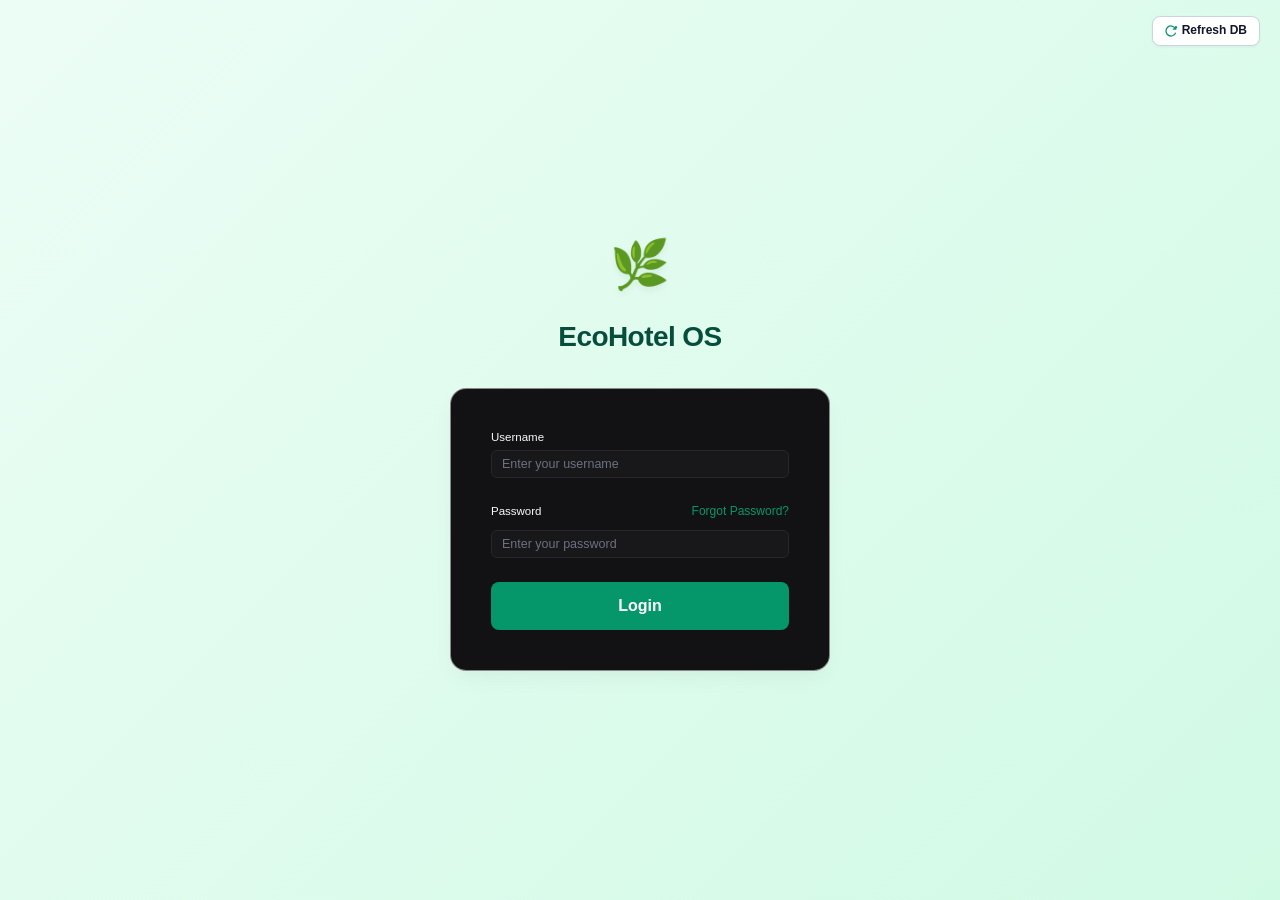
==== commit c49163ca: "More fixes 1. DB not synced enough 2. Some UI dark modes 3. Print and export redundancy 4. Remove te" ====
--- a/login.html
+++ b/login.html
@@ -72,6 +72,12 @@
   <link rel="icon" href="data:image/svg+xml,<svg xmlns='http://www.w3.org/2000/svg' viewBox='0 0 100 100'><text y='.9em' font-size='90'>🌿</text></svg>">
 </head>
 <body>
+  <div style="position: absolute; top: 16px; right: 20px; z-index: 100;">
+    <button id="btn-login-refresh-db" class="btn btn-xs" style="display: inline-flex; align-items: center; gap: 5px; padding: 6px 12px; font-size: 12px; font-weight: 600; background: white; border: 1px solid #cbd5e1; border-radius: 8px; color: #0f172a; cursor: pointer; box-shadow: 0 1px 3px rgba(0,0,0,0.05);" title="Refresh and sync database from backend">
+      <svg id="icon-login-refresh" width="12" height="12" viewBox="0 0 24 24" fill="none" stroke="#059669" stroke-width="2.5"><path d="M21.5 2v6h-6M21.34 15.57a10 10 0 1 1-.57-8.38l5.67-5.67"/></svg>
+      <span id="text-login-refresh">Refresh DB</span>
+    </button>
+  </div>
   <div class="login-container">
     <div class="login-header">
       <div class="logo-icon">🌿</div>
@@ -213,6 +219,32 @@
         resetStatus.textContent = 'Account not found. Please verify your employee username.';
       }
     };
+
+    const refreshBtn = document.getElementById('btn-login-refresh-db');
+    if (refreshBtn) {
+      refreshBtn.onclick = async () => {
+        const icon = document.getElementById('icon-login-refresh');
+        const text = document.getElementById('text-login-refresh');
+        if (icon) icon.classList.add('spin-animation');
+        if (text) text.textContent = 'Syncing...';
+        refreshBtn.disabled = true;
+
+        try {
+          const res = await db.refreshDatabase();
+          if (res && res.success) {
+            alert('✓ Database refreshed & synchronized with backend!');
+          } else {
+            alert('Synced local cache (' + (res?.error || 'offline') + ')');
+          }
+        } catch (e) {
+          alert('Sync error: ' + e.message);
+        } finally {
+          if (icon) icon.classList.remove('spin-animation');
+          if (text) text.textContent = 'Refresh DB';
+          refreshBtn.disabled = false;
+        }
+      };
+    }
   </script>
 </body>
 </html>
--- a/css/style.css
+++ b/css/style.css
@@ -351,7 +351,7 @@
 
 .nav-tab:hover {
   color: var(--text-main);
-  background: rgba(0, 0, 0, 0.02);
+  background: var(--bg-card-subtle);
 }
 
 .nav-tab.active {
@@ -650,12 +650,14 @@
 }
 
 .btn-primary {
-  background: var(--text-main);
-  color: var(--bg-surface);
-  border-color: var(--text-main);
+  background: var(--primary);
+  color: #ffffff;
+  border-color: var(--primary);
 }
 .btn-primary:hover {
-  opacity: 0.9;
+  background: var(--primary-hover);
+  border-color: var(--primary-hover);
+  color: #ffffff;
 }
 
 .btn-secondary {
@@ -746,6 +748,21 @@
 .form-input-sm {
   padding: 4px 8px;
   font-size: 11.5px;
+}
+
+select.form-input,
+select,
+textarea.form-input,
+textarea {
+  background-color: var(--bg-input);
+  color: var(--text-main);
+  border: 1px solid var(--border-subtle);
+}
+
+select.form-input option,
+select option {
+  background-color: var(--bg-surface);
+  color: var(--text-main);
 }
 
 .form-help {
@@ -932,11 +949,16 @@
 
 .tab-btn:hover {
   color: var(--text-main);
-  background: rgba(0, 0, 0, 0.03);
+  background: var(--bg-card-subtle);
+}
+
+body.theme-dark .tab-btn {
+  color: #a1a1aa;
 }
 
 body.theme-dark .tab-btn:hover {
-  background: rgba(255, 255, 255, 0.04);
+  color: #f9fafb;
+  background: rgba(255, 255, 255, 0.05);
 }
 
 .tab-btn.active {
@@ -1705,6 +1727,93 @@
   transition: all 0.15s ease;
   user-select: none;
 }
+
+/* ==========================================================================
+   Module 4: Housekeeping Corridor Navigation Route & In-Room QR Modals
+   ========================================================================== */
+
+.corridor-map-container {
+  background: var(--bg-card);
+  border: 1px solid var(--border-subtle);
+  border-radius: var(--radius-md);
+  padding: 16px;
+  display: flex;
+  flex-direction: column;
+  gap: 12px;
+  width: 100%;
+  max-width: 100%;
+  min-width: 0;
+  box-sizing: border-box;
+  overflow: hidden;
+  margin-bottom: 16px;
+}
+
+.corridor-header {
+  display: flex;
+  align-items: center;
+  justify-content: space-between;
+  flex-wrap: wrap;
+  gap: 10px;
+  min-width: 0;
+  max-width: 100%;
+}
+
+.corridor-title {
+  font-size: 13px;
+  font-weight: 700;
+  color: var(--text-main);
+  display: flex;
+  align-items: center;
+  gap: 8px;
+  min-width: 0;
+}
+
+.corridor-controls-wrap {
+  display: flex;
+  align-items: center;
+  gap: 14px;
+}
+
+.corridor-legend {
+  display: flex;
+  align-items: center;
+  gap: 12px;
+  font-size: 11px;
+  color: var(--text-muted);
+}
+
+.legend-dot {
+  display: inline-block;
+  width: 8px;
+  height: 8px;
+  border-radius: 50%;
+  margin-right: 4px;
+}
+
+.slider-nav-btns {
+  display: flex;
+  align-items: center;
+  gap: 6px;
+}
+
+.btn-slider-nav {
+  width: 28px;
+  height: 28px;
+  border-radius: var(--radius-sm);
+  border: 1px solid var(--border-medium);
+  background: var(--bg-surface);
+  color: var(--text-main);
+  font-size: 18px;
+  font-weight: bold;
+  line-height: 1;
+  display: flex;
+  align-items: center;
+  justify-content: center;
+  cursor: pointer;
+  transition: all 0.15s ease;
+  user-select: none;
+}
+
 .user-profile-btn:hover {
   background: var(--bg-surface);
   border-color: var(--border-medium);
@@ -1779,10 +1888,6 @@
 .profile-meta-name {
   font-size: 14px;
   font-weight: 700;
-  color: var(--text-main);
-  white-space: nowrap;
-  overflow: hidden;
-  text-overflow: ellipsis;
 }
 
 .profile-meta-role {
@@ -1911,3 +2016,698 @@
   color: var(--text-main);
 }
 
+.btn-slider-nav:hover {
+  background: var(--primary-light);
+  border-color: var(--primary);
+  color: var(--primary);
+}
+
+.corridor-slider-outer {
+  position: relative;
+  width: 100%;
+  max-width: 100%;
+  min-width: 0;
+  overflow: hidden;
+}
+
+.corridor-slider-outer::after {
+  content: '';
+  position: absolute;
+  left: 0;
+  right: 0;
+  top: 50%;
+  height: 2px;
+  border-top: 2px dashed var(--border-medium);
+  z-index: 1;
+  pointer-events: none;
+}
+
+.corridor-hallway-slider {
+  display: flex;
+  overflow-x: auto;
+  scroll-behavior: smooth;
+  scroll-snap-type: x mandatory;
+  gap: 14px;
+  padding: 8px 2px 10px 2px;
+  scrollbar-width: thin;
+  position: relative;
+  z-index: 2;
+  -webkit-overflow-scrolling: touch;
+  width: 100%;
+  max-width: 100%;
+  min-width: 0;
+  box-sizing: border-box;
+}
+
+.corridor-hallway-slider::-webkit-scrollbar {
+  height: 6px;
+}
+.corridor-hallway-slider::-webkit-scrollbar-track {
+  background: var(--border-subtle);
+  border-radius: 4px;
+}
+.corridor-hallway-slider::-webkit-scrollbar-thumb {
+  background: var(--border-medium);
+  border-radius: 4px;
+}
+.corridor-hallway-slider::-webkit-scrollbar-thumb:hover {
+  background: var(--text-muted);
+}
+
+.corridor-door-card {
+  flex: 0 0 calc((100% - 42px) / 4);
+  min-width: 220px;
+  max-width: 300px;
+  scroll-snap-align: start;
+  position: relative;
+  z-index: 2;
+  background: var(--bg-surface);
+  border: 1px solid var(--border-subtle);
+  border-radius: var(--radius-md);
+  padding: 12px;
+  display: flex;
+  flex-direction: column;
+  gap: 6px;
+  transition: all 0.2s;
+  box-shadow: var(--shadow-sm);
+  box-sizing: border-box;
+}
+
+@media (max-width: 1200px) {
+  .corridor-door-card {
+    flex: 0 0 calc((100% - 28px) / 3);
+    min-width: 200px;
+  }
+}
+
+@media (max-width: 768px) {
+  .corridor-door-card {
+    flex: 0 0 calc((100% - 14px) / 2);
+    min-width: 180px;
+  }
+}
+
+.corridor-door-card.is-active {
+  border-color: var(--secondary, #3b82f6);
+  border-left: 4px solid var(--secondary, #3b82f6);
+}
+
+.corridor-door-card.is-light {
+  border-color: var(--warning, #f59e0b);
+  border-left: 4px solid var(--warning, #f59e0b);
+}
+
+.corridor-door-card.is-skipped {
+  border-color: var(--primary, #10b981);
+  border-left: 4px solid var(--primary, #10b981);
+  background: var(--primary-light, #ecfdf5);
+}
+
+.corridor-door-card.is-overridden {
+  border-color: var(--danger, #ef4444);
+  border-left: 4px solid var(--danger, #ef4444);
+}
+
+.corridor-door-top {
+  display: flex;
+  align-items: center;
+  justify-content: space-between;
+}
+
+.corridor-door-num {
+  font-weight: 700;
+  font-size: 13px;
+  color: var(--text-main);
+}
+
+.corridor-door-type {
+  font-size: 10px;
+  color: var(--text-muted);
+}
+
+.corridor-door-guest {
+  font-size: 11.5px;
+  font-weight: 600;
+  color: var(--text-main);
+  white-space: nowrap;
+  overflow: hidden;
+  text-overflow: ellipsis;
+}
+
+.corridor-door-status {
+  font-size: 10px;
+  font-weight: 600;
+  padding: 2px 6px;
+  border-radius: 4px;
+  display: inline-block;
+  text-align: center;
+  width: fit-content;
+}
+
+.corridor-bypass-pill {
+  font-size: 9.5px;
+  font-weight: 700;
+  color: var(--primary);
+  display: flex;
+  align-items: center;
+  gap: 3px;
+}
+
+.corridor-action-row {
+  display: flex;
+  align-items: center;
+  gap: 6px;
+  margin-top: 4px;
+  padding-top: 6px;
+  border-top: 1px solid var(--border-subtle);
+}
+
+.btn-door-action {
+  padding: 3px 8px;
+  font-size: 10.5px;
+  border-radius: 4px;
+  border: 1px solid var(--border-medium);
+  background: var(--bg-surface);
+  color: var(--text-main);
+  cursor: pointer;
+  transition: all 0.15s;
+  display: inline-flex;
+  align-items: center;
+  gap: 4px;
+}
+
+.btn-door-action:hover {
+  background: var(--primary-light);
+  border-color: var(--primary);
+  color: var(--primary);
+}
+
+/* Unified Door Cards in Corridor Track (both .door-card and .corridor-door-card) */
+.door-card {
+  min-width: 175px;
+  border-radius: var(--radius-lg);
+  padding: 12px 14px;
+  background: var(--bg-surface);
+  border: 1.5px solid var(--border-subtle);
+  color: var(--text-main);
+  flex-shrink: 0;
+  display: flex;
+  flex-direction: column;
+  transition: all 0.2s ease;
+  box-shadow: var(--shadow-sm);
+}
+
+.door-card.door-active {
+  background: var(--bg-surface);
+  border-color: var(--border-medium);
+}
+.door-card.door-active .door-status-tag {
+  font-size: 11px;
+  font-weight: 700;
+  color: #38bdf8;
+}
+body:not(.theme-dark) .door-card.door-active .door-status-tag {
+  color: #0284c7;
+}
+
+.door-card.door-skipped {
+  background: var(--primary-light);
+  border-color: var(--primary);
+}
+.door-card.door-skipped .door-status-tag {
+  font-size: 11px;
+  font-weight: 700;
+  color: var(--primary);
+}
+
+.door-card.door-light {
+  background: var(--warning-light);
+  border-color: var(--warning);
+}
+.door-card.door-light .door-status-tag {
+  font-size: 11px;
+  font-weight: 700;
+  color: var(--warning);
+}
+
+.door-card-num {
+  font-size: 14.5px;
+  font-weight: 700;
+  color: var(--text-main);
+}
+
+.door-card-guest {
+  font-size: 11.5px;
+  color: var(--text-muted);
+  margin-bottom: 6px;
+  white-space: nowrap;
+  overflow: hidden;
+  text-overflow: ellipsis;
+}
+
+.door-card-pref {
+  font-size: 10.5px;
+  padding: 4px 6px;
+  border-radius: var(--radius-sm);
+  background: var(--bg-card-subtle);
+  color: var(--text-main);
+  border: 1px solid var(--border-subtle);
+  margin-bottom: 8px;
+  white-space: nowrap;
+  overflow: hidden;
+  text-overflow: ellipsis;
+}
+
+.door-card-actions {
+  display: flex;
+  gap: 4px;
+  margin-top: auto;
+}
+
+.door-card-actions .btn {
+  flex: 1;
+  font-size: 10px;
+  padding: 3px 0;
+  min-height: 26px;
+  line-height: 1;
+}
+
+/* In-Room QR Code Modal */
+.qr-preview-box {
+  display: flex;
+  flex-direction: column;
+  align-items: center;
+  justify-content: center;
+  padding: 20px;
+  background: var(--bg-card-subtle);
+  border-radius: var(--radius-md);
+  border: 1px solid var(--border-subtle);
+  margin: 12px 0;
+  text-align: center;
+}
+
+.qr-canvas-holder {
+  background: #ffffff;
+  padding: 14px;
+  border-radius: var(--radius-md);
+  display: inline-flex;
+  align-items: center;
+  justify-content: center;
+  box-shadow: 0 2px 8px rgba(0, 0, 0, 0.1);
+}
+
+.qr-token-pill {
+  font-family: var(--font-mono);
+  font-size: 11.5px;
+  font-weight: 700;
+  background: var(--bg-card-subtle);
+  padding: 4px 10px;
+  border-radius: 4px;
+  border: 1px solid var(--border-subtle);
+  color: var(--text-main);
+  margin-top: 10px;
+}
+
+.profile-meta-role {
+  display: inline-flex;
+  align-items: center;
+  gap: 4px;
+  font-size: 11px;
+  font-weight: 600;
+  color: var(--primary);
+  margin-top: 2px;
+}
+
+.profile-meta-dept {
+  font-size: 11px;
+  color: var(--text-muted);
+  margin-top: 1px;
+}
+
+.profile-menu-body {
+  padding: 8px;
+  display: flex;
+  flex-direction: column;
+  gap: 2px;
+}
+
+.profile-menu-item {
+  display: flex;
+  align-items: center;
+  gap: 10px;
+  padding: 9px 12px;
+  border-radius: 8px;
+  font-size: 12.5px;
+  font-weight: 500;
+  color: var(--text-main);
+  background: transparent;
+  border: none;
+  width: 100%;
+  text-align: left;
+  cursor: pointer;
+  transition: all 0.12s ease;
+}
+
+.profile-menu-item:hover {
+  background: var(--bg-card-subtle);
+  color: var(--primary);
+}
+
+.profile-menu-item.danger-item:hover {
+  background: rgba(220, 38, 38, 0.1);
+  color: var(--danger);
+}
+
+.profile-menu-divider {
+  height: 1px;
+  background: var(--border-subtle);
+  margin: 6px 4px;
+}
+
+/* Modal Custom Styling */
+.modal-overlay-custom {
+  position: fixed;
+  inset: 0;
+  background: rgba(0, 0, 0, 0.65);
+  backdrop-filter: blur(4px);
+  z-index: 1050;
+  display: flex;
+  align-items: center;
+  justify-content: center;
+  padding: 20px;
+  animation: fadeIn 0.15s ease;
+}
+
+.modal-dialog-custom {
+  background: var(--bg-card);
+  border: 1px solid var(--border-subtle);
+  border-radius: 16px;
+  width: 100%;
+  max-width: 580px;
+  max-height: 85vh;
+  display: flex;
+  flex-direction: column;
+  box-shadow: 0 25px 50px -12px rgba(0, 0, 0, 0.5);
+  overflow: hidden;
+}
+
+.modal-header-custom {
+  padding: 16px 20px;
+  border-bottom: 1px solid var(--border-subtle);
+  display: flex;
+  align-items: center;
+  justify-content: space-between;
+  background: var(--bg-card-subtle);
+}
+
+.modal-body-custom {
+  padding: 20px;
+  overflow-y: auto;
+  flex: 1;
+}
+
+.profile-tabs-nav {
+  display: flex;
+  border-bottom: 1px solid var(--border-subtle);
+  margin-bottom: 20px;
+  gap: 8px;
+}
+
+.profile-tab-btn {
+  padding: 8px 14px;
+  font-size: 13px;
+  font-weight: 600;
+  color: var(--text-muted);
+  background: transparent;
+  border: none;
+  border-bottom: 2px solid transparent;
+  cursor: pointer;
+  transition: all 0.15s;
+}
+
+.profile-tab-btn.active {
+  color: var(--primary);
+  border-bottom-color: var(--primary);
+}
+
+.profile-tab-btn:hover {
+  color: var(--text-main);
+}
+
+.corridor-door-status {
+  font-size: 10px;
+  font-weight: 600;
+  padding: 2px 6px;
+  border-radius: 4px;
+  display: inline-block;
+  text-align: center;
+  width: fit-content;
+}
+
+.corridor-bypass-pill {
+  font-size: 9.5px;
+  font-weight: 700;
+  color: var(--primary);
+  display: flex;
+  align-items: center;
+  gap: 3px;
+}
+
+.corridor-action-row {
+  display: flex;
+  align-items: center;
+  gap: 6px;
+  margin-top: 4px;
+  padding-top: 6px;
+  border-top: 1px solid var(--border-subtle);
+}
+
+.btn-door-action {
+  padding: 3px 8px;
+  font-size: 10.5px;
+  border-radius: 4px;
+  border: 1px solid var(--border-medium);
+  background: var(--bg-surface);
+  color: var(--text-main);
+  cursor: pointer;
+  transition: all 0.15s;
+  display: inline-flex;
+  align-items: center;
+  gap: 4px;
+}
+
+.btn-door-action:hover {
+  background: var(--primary-light);
+  border-color: var(--primary);
+  color: var(--primary);
+}
+
+/* In-Room QR Code Modal */
+.qr-preview-box {
+  display: flex;
+  flex-direction: column;
+  align-items: center;
+  justify-content: center;
+  padding: 20px;
+  background: var(--bg-card-subtle);
+  border-radius: var(--radius-md);
+  border: 1px solid var(--border-subtle);
+  margin: 12px 0;
+  text-align: center;
+}
+
+.qr-token-pill {
+  font-family: var(--font-mono);
+  font-size: 11.5px;
+  font-weight: 700;
+  background: var(--bg-card-subtle);
+  padding: 4px 10px;
+  border-radius: 4px;
+  border: 1px solid var(--border-subtle);
+  color: var(--text-main);
+  margin-top: 10px;
+}
+
+/* Database Refresh Spinner Animation */
+@keyframes spin {
+  from { transform: rotate(0deg); }
+  to { transform: rotate(360deg); }
+}
+
+.spin-animation {
+  animation: spin 0.8s linear infinite !important;
+  transform-origin: center center;
+}
+
+/* ==========================================================================
+   COMPREHENSIVE DARK MODE OVERRIDES
+   Forces browser-native widgets (inputs, selects, scrollbars, etc.)
+   to respect the dark theme properly using color-scheme property.
+   ========================================================================== */
+
+/* Light mode: signal to browser to render native widgets in light style */
+html.theme-light,
+body.theme-light {
+  color-scheme: light;
+}
+
+/* Dark mode: signal to browser to render native widgets in dark style */
+html.theme-dark,
+body.theme-dark {
+  color-scheme: dark;
+}
+
+/* Dark mode: Force all form inputs to use theme variables */
+body.theme-dark input,
+body.theme-dark textarea,
+body.theme-dark select {
+  background-color: var(--bg-input);
+  color: var(--text-main);
+  border-color: var(--border-subtle);
+  color-scheme: dark;
+}
+
+body.theme-dark input:focus,
+body.theme-dark textarea:focus,
+body.theme-dark select:focus {
+  border-color: var(--border-focus);
+  outline: none;
+}
+
+/* Dark mode: date/time picker native widget fix */
+body.theme-dark input[type="date"],
+body.theme-dark input[type="time"],
+body.theme-dark input[type="datetime-local"],
+body.theme-dark input[type="number"] {
+  background-color: var(--bg-input);
+  color: var(--text-main);
+}
+
+/* Dark mode: placeholder text */
+body.theme-dark input::placeholder,
+body.theme-dark textarea::placeholder {
+  color: var(--text-light);
+}
+
+/* Dark mode: select dropdown options */
+body.theme-dark select option {
+  background-color: var(--bg-card);
+  color: var(--text-main);
+}
+
+/* Dark mode: Toast notifications */
+body.theme-dark .toast {
+  background: var(--bg-surface);
+  border-color: var(--border-medium);
+  color: var(--text-main);
+}
+
+/* Dark mode: SVG icons should inherit color */
+body.theme-dark svg {
+  color: inherit;
+}
+
+/* Dark mode: Modal backdrop darker */
+body.theme-dark .modal-backdrop {
+  background: rgba(0, 0, 0, 0.7);
+}
+
+/* Dark mode: Code element */
+body.theme-dark code {
+  background: var(--bg-card-subtle);
+  color: var(--text-main);
+  border-color: var(--border-subtle);
+}
+
+/* Dark mode: Table header background fix (some tables use inline styles) */
+body.theme-dark .data-table th {
+  background: var(--bg-card);
+  color: var(--text-muted);
+}
+
+/* Dark mode: Audit entries */
+body.theme-dark .audit-entry {
+  background: var(--bg-card-subtle);
+  border-color: var(--border-subtle);
+}
+
+/* Dark mode: Heatmap items */
+body.theme-dark .heatmap-item {
+  background: var(--bg-card-subtle);
+  border-color: var(--border-subtle);
+}
+
+/* Dark mode: Alert item cards */
+body.theme-dark .alert-item-card {
+  background: var(--bg-surface);
+  border-color: var(--border-subtle);
+}
+body.theme-dark .alert-item-card:hover {
+  background: var(--bg-card-subtle);
+}
+
+/* Dark mode: Profile menu flyout */
+body.theme-dark .profile-menu-flyout {
+  background: var(--bg-card);
+  border-color: var(--border-subtle);
+}
+
+/* Dark mode: Alerts flyout */
+body.theme-dark .alerts-flyout {
+  background: var(--bg-card);
+  border-color: var(--border-subtle);
+}
+
+/* Dark mode: Phone frame simulation */
+body.theme-dark .phone-frame {
+  background: var(--bg-surface);
+  border-color: var(--border-medium);
+}
+
+body.theme-dark .phone-notch {
+  background: var(--bg-card-subtle);
+}
+
+/* Dark mode: Corridor door cards */
+body.theme-dark .corridor-door-card {
+  background: var(--bg-surface);
+  border-color: var(--border-subtle);
+}
+
+/* Dark mode: Pwa option cards */
+body.theme-dark .pwa-option-card {
+  background: var(--bg-surface);
+  border-color: var(--border-subtle);
+}
+
+body.theme-dark .pwa-option-card.selected {
+  background: var(--primary-light);
+  border-color: var(--primary);
+}
+
+/* Dark mode: Radio cards */
+body.theme-dark .radio-card {
+  background: var(--bg-surface);
+  border-color: var(--border-subtle);
+}
+
+/* Dark mode: Stream items */
+body.theme-dark .streamlined-item:hover {
+  background: var(--bg-card-hover);
+}
+
+/* Smooth theme transitions for ALL elements */
+*,
+*::before,
+*::after {
+  transition-property: background-color, border-color, color, box-shadow;
+  transition-duration: 0.15s;
+  transition-timing-function: ease;
+}
+
+/* But don't apply transitions to animations - they conflict */
+.spin-animation,
+.fade-in,
+[class*="animate"] {
+  transition: none !important;
+}
